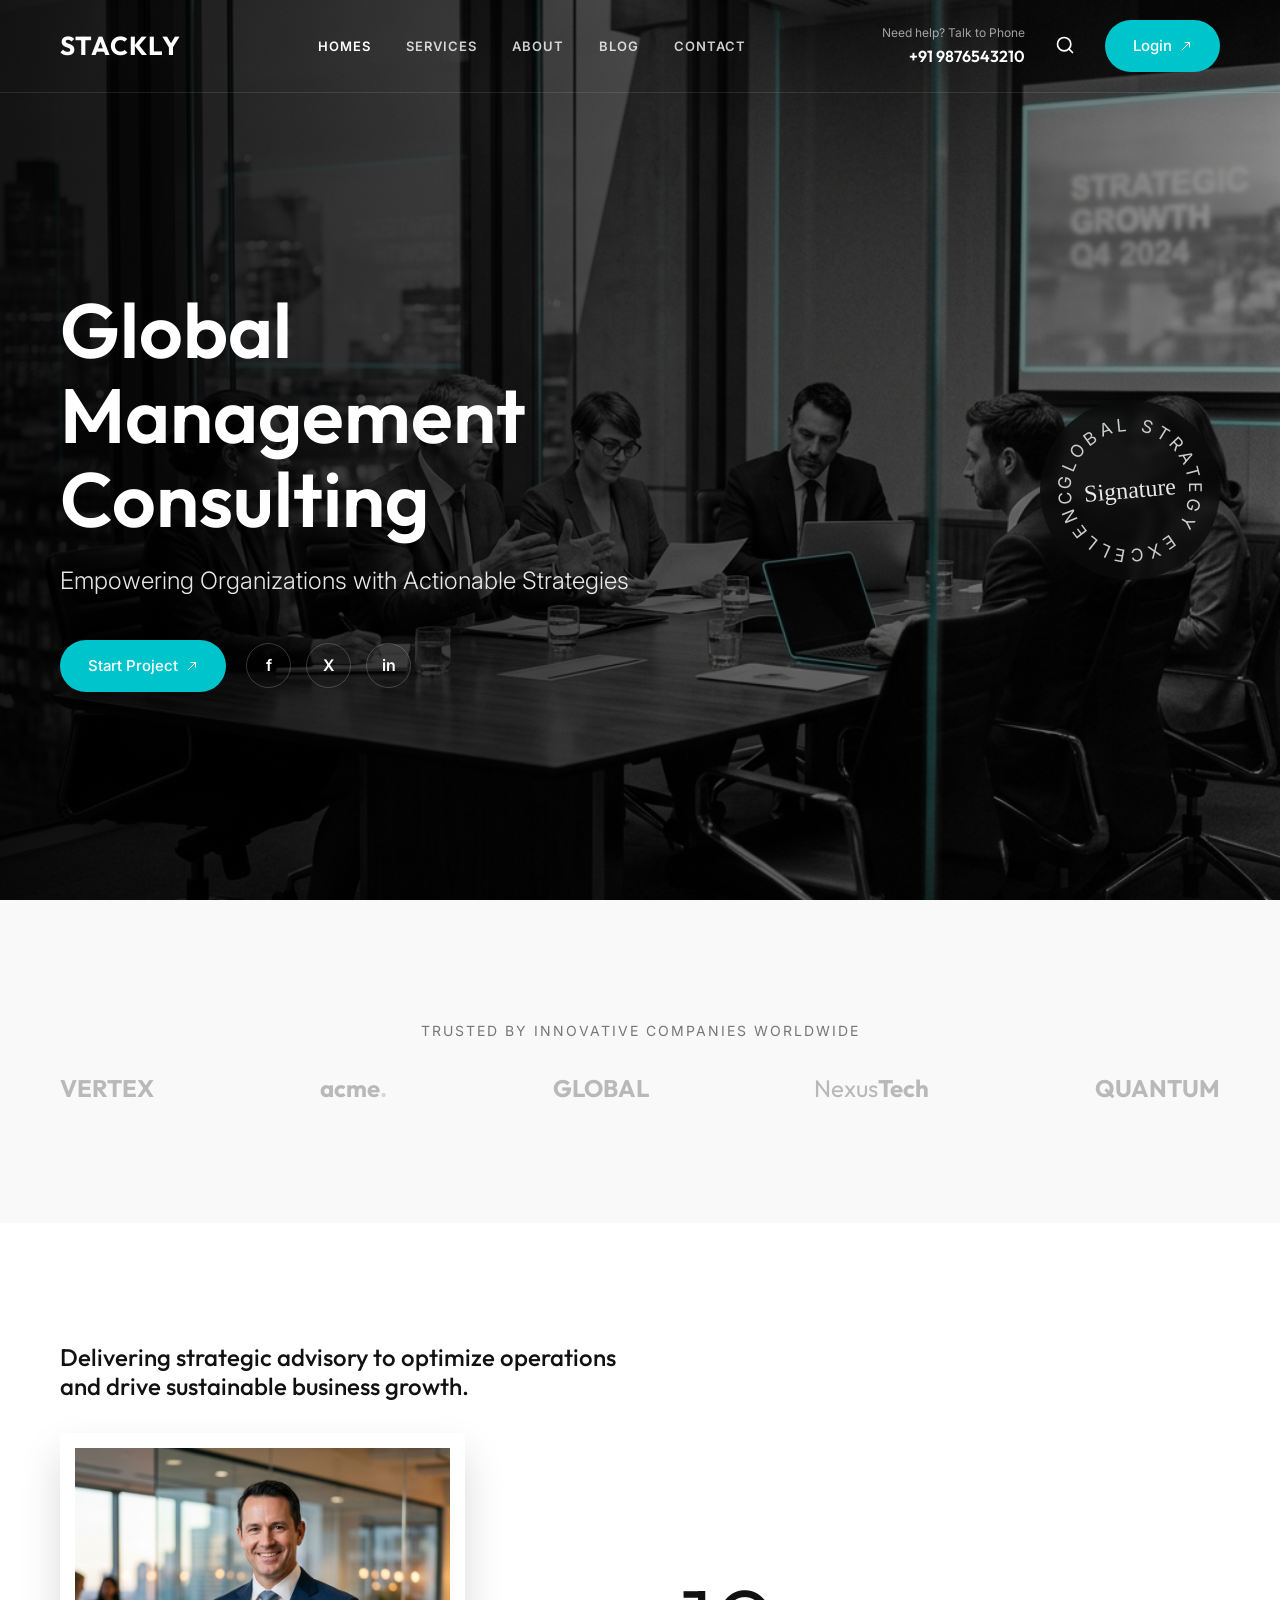
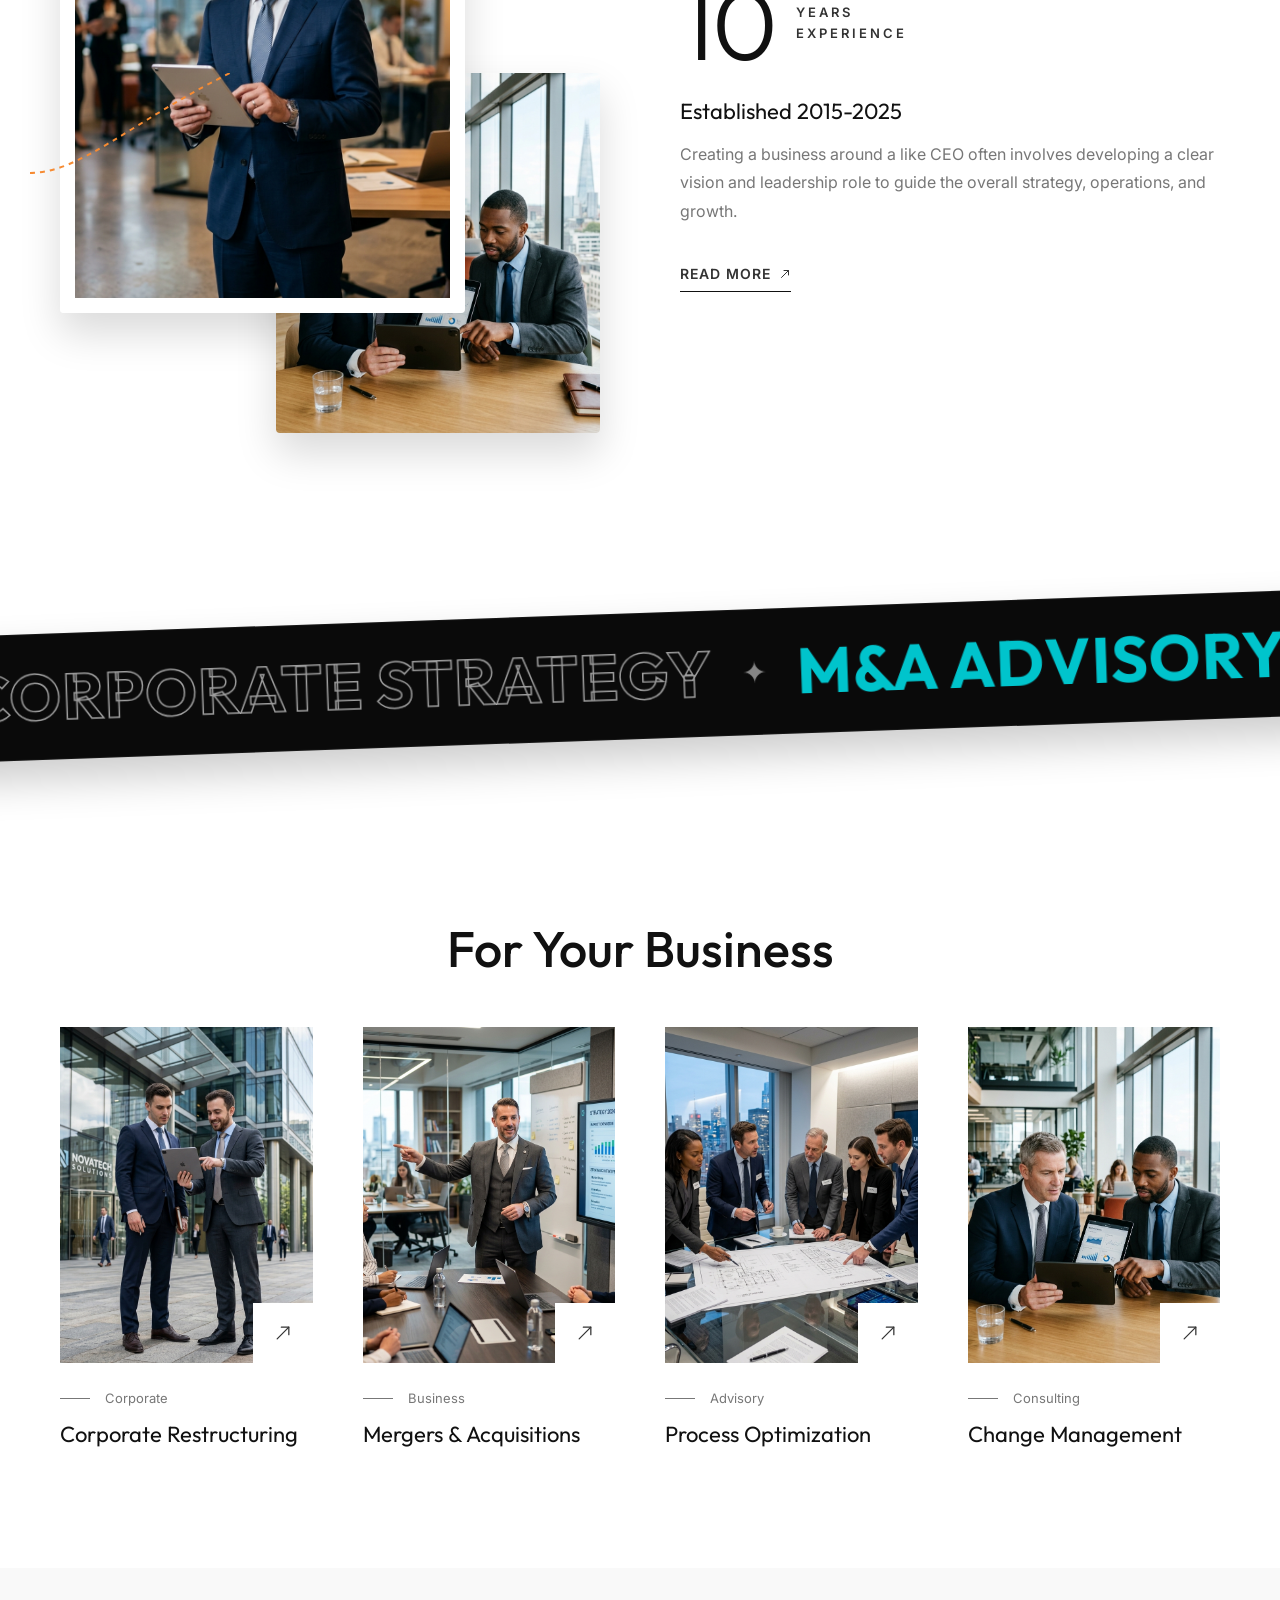
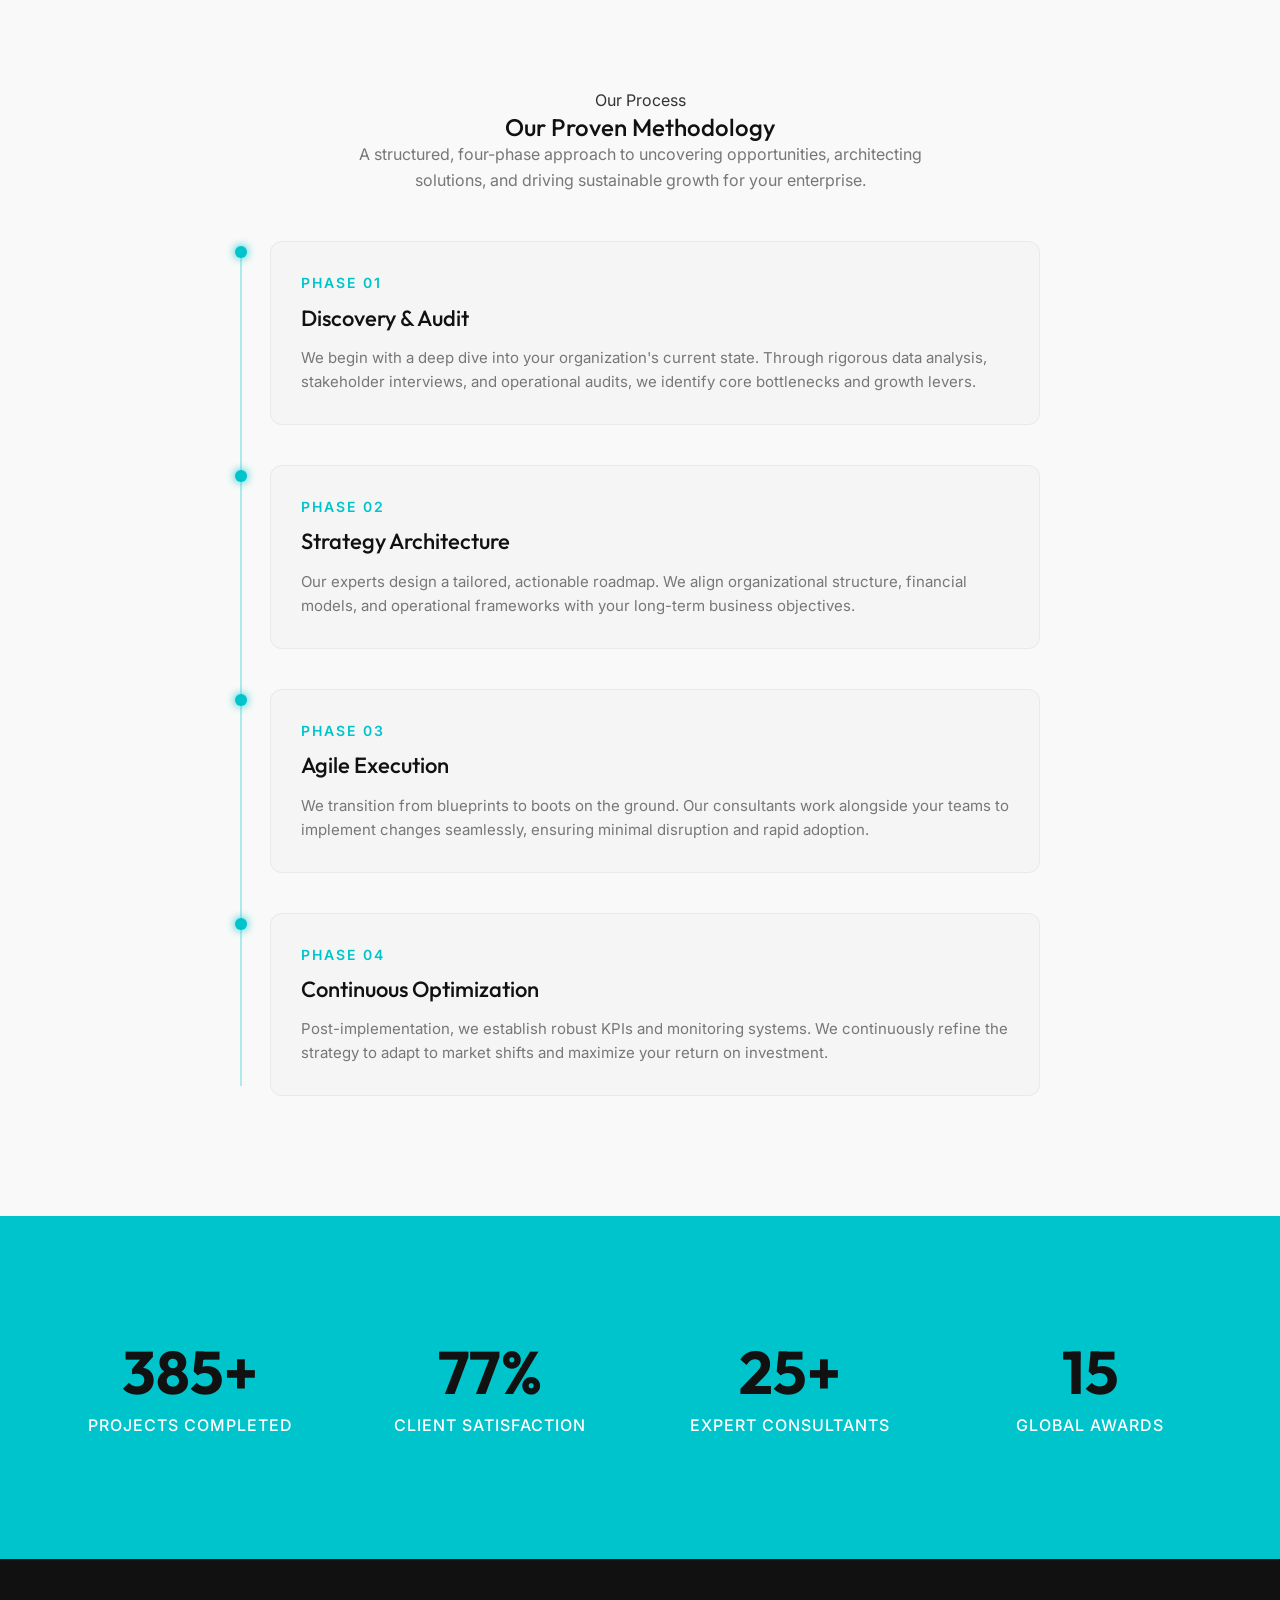
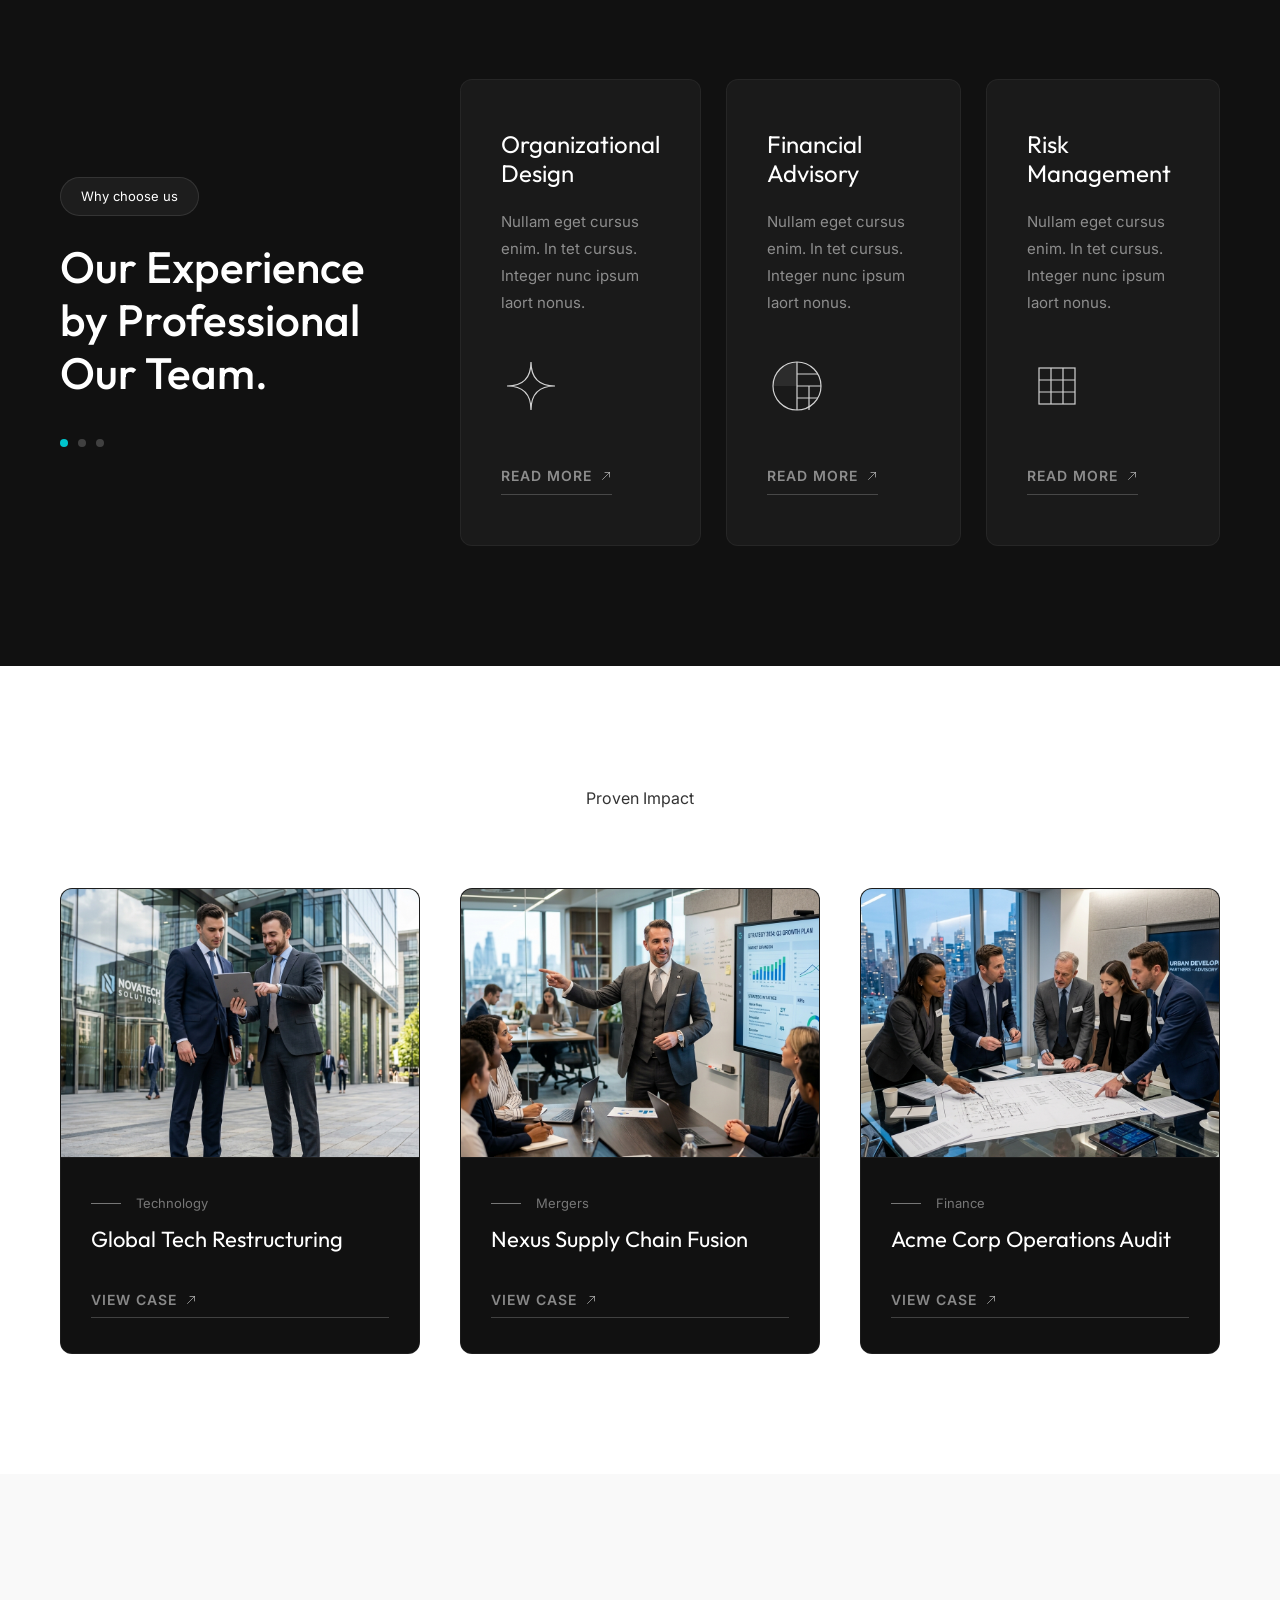
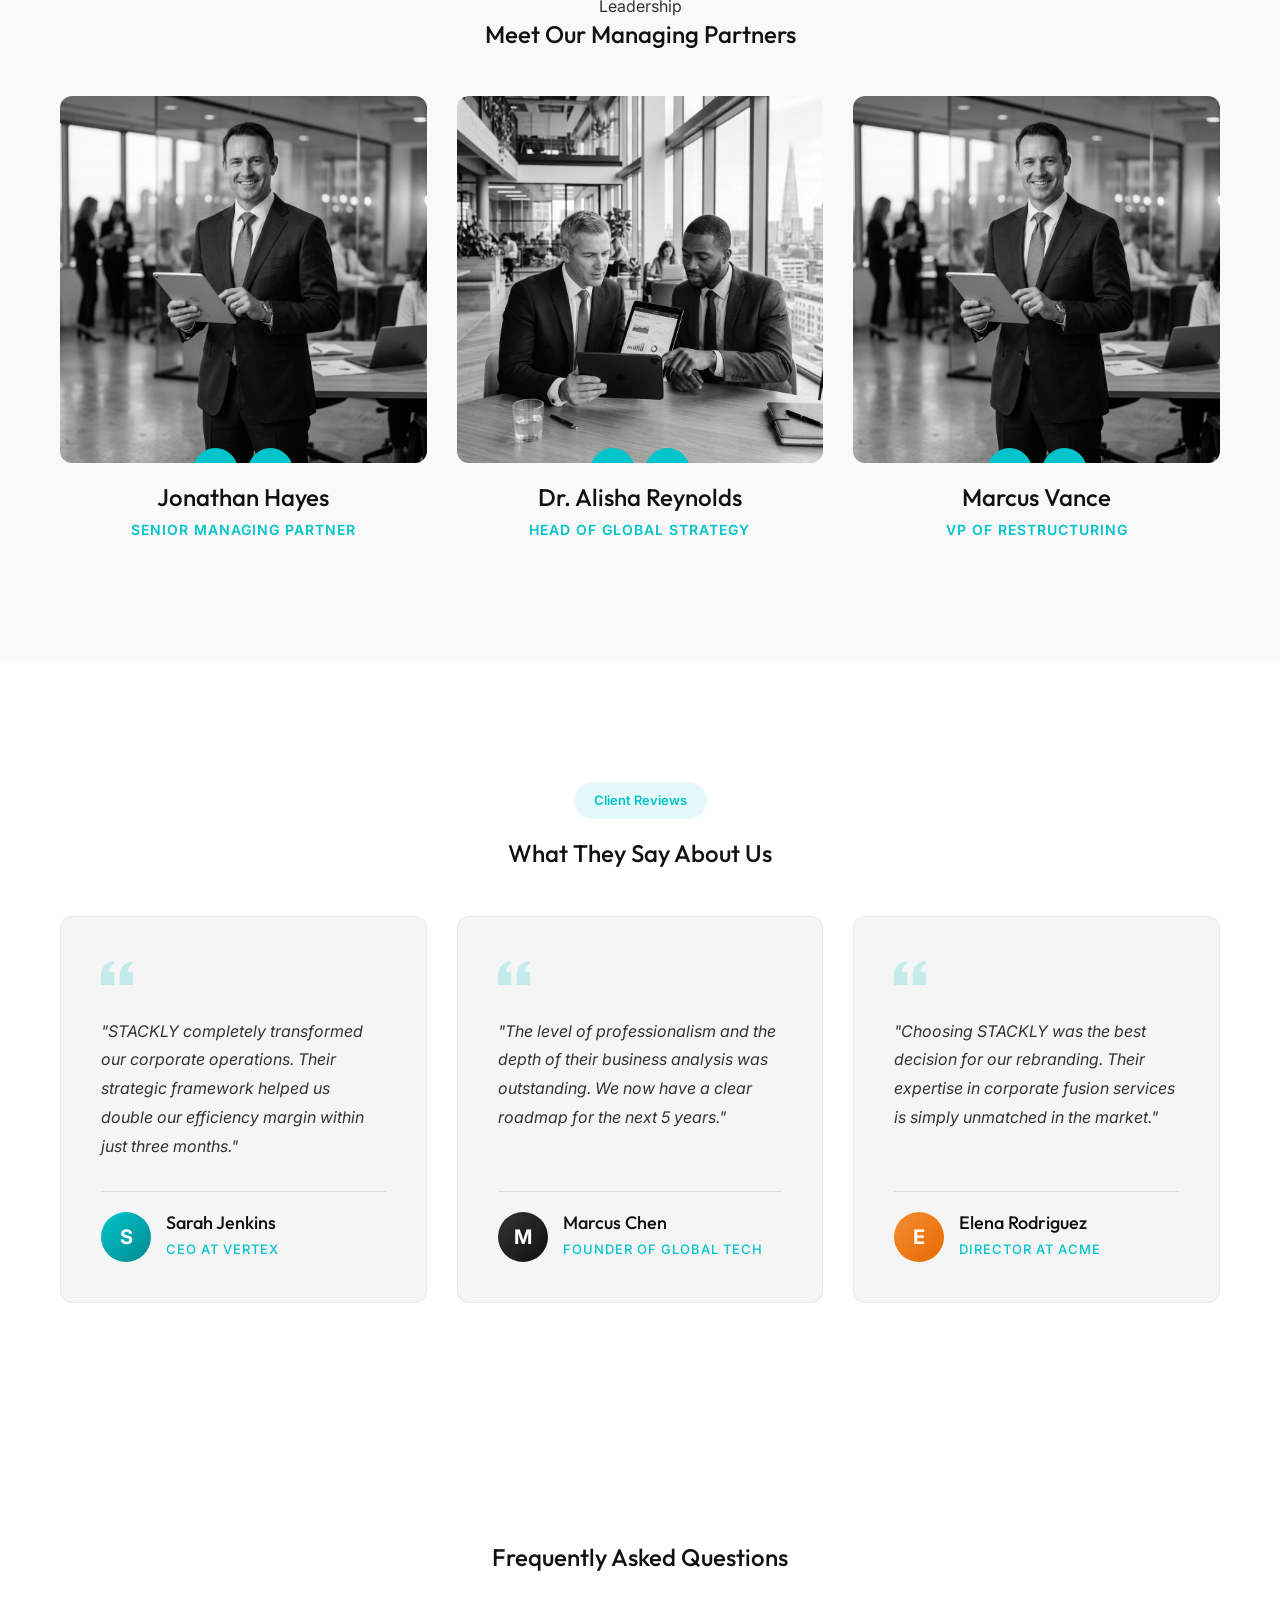
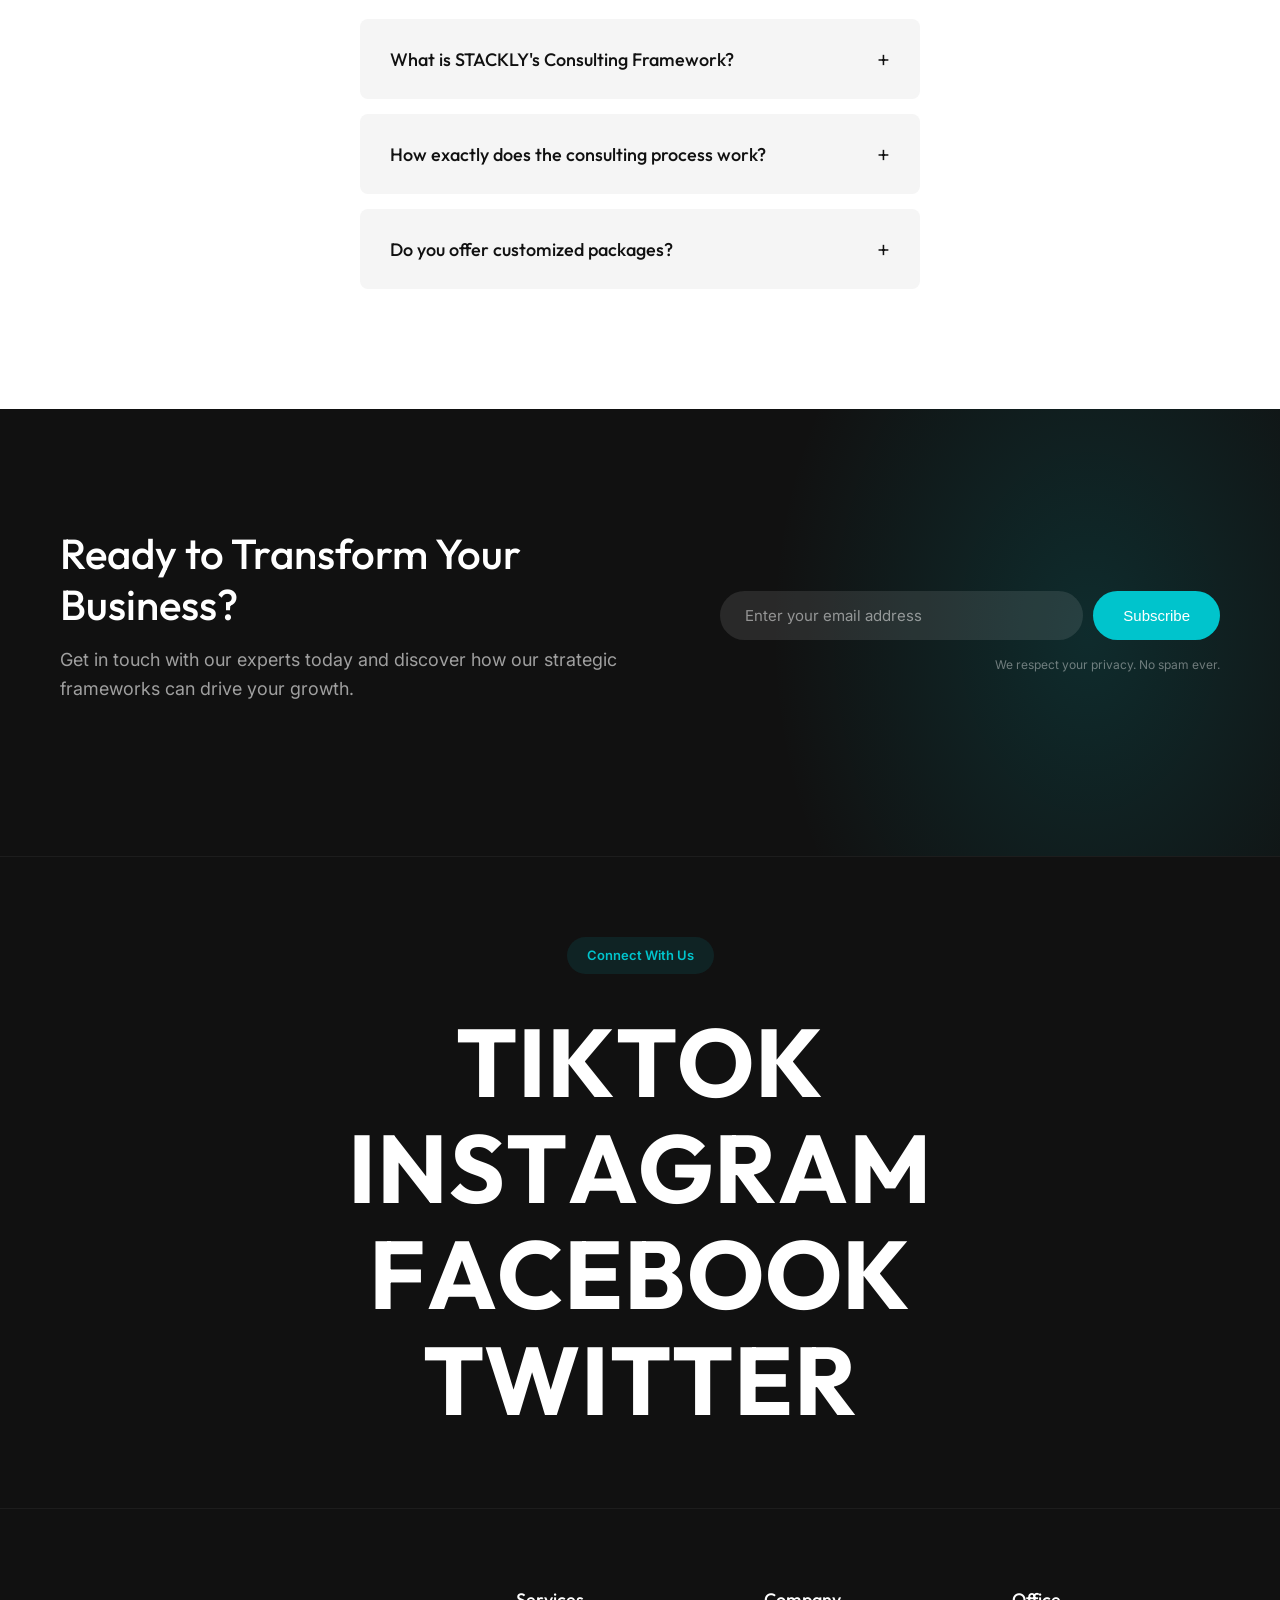
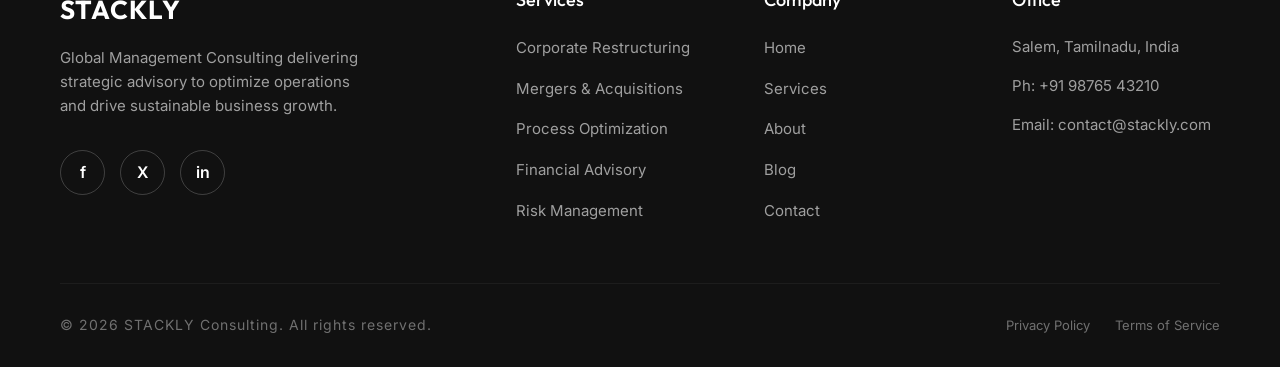
==== index.html @ 07891553 "Add files via upload" ====
<!DOCTYPE html>
<html lang="en">
<head>
    <meta charset="UTF-8">
    <meta name="viewport" content="width=device-width, initial-scale=1.0">
    <title>STACKLY - Global Management Consulting</title>
    <meta name="description" content="STACKLY Consulting - Delivering strategic advisory to optimize operations and drive sustainable business growth.">
    <link rel="preconnect" href="https://fonts.googleapis.com">
    <link rel="preconnect" href="https://fonts.gstatic.com" crossorigin>
    <link href="https://fonts.googleapis.com/css2?family=Inter:wght@300;400;500;600;700&family=Outfit:wght@300;400;500;600;700&display=swap" rel="stylesheet">
    <link rel="stylesheet" href="assets/css/style.css">
    <link href="https://unpkg.com/aos@2.3.1/dist/aos.css" rel="stylesheet">
</head>
<body>
    <!-- Cinematic Premium Preloader -->
    <div id="preloader" class="preloader">
        <div class="preloader-panel panel-top"></div>
        <div class="preloader-panel panel-bottom"></div>
        <div class="preloader-content">
            <div class="loader-text-reveal">
                <span style="--index: 0">S</span>
                <span style="--index: 1">T</span>
                <span style="--index: 2">A</span>
                <span style="--index: 3">C</span>
                <span style="--index: 4">K</span>
                <span style="--index: 5">L</span>
                <span style="--index: 6">Y</span>
            </div>
            <div class="loader-line"></div>
        </div>
    </div>
    <div class="cursor"></div>

    <header class="header">
        <div class="container header-container">
            <div class="logo">STACKLY</div>
            <nav class="nav">
                <ul>
                    <li><a href="index.html" class="active">HOMES </a></li>
                    <li><a href="services.html">Services</a></li>
                    <li><a href="about.html">About</a></li>
                    <li><a href="blog.html">Blog</a></li>
                    <li><a href="contact.html">Contact</a></li>
                </ul>
            </nav>
            <div class="header-right">
                <div class="contact-info desktop-only">
                    <span class="label">Need help? Talk to Phone</span>
                    <a href="tel:9876543210" class="phone">+91 9876543210</a>
                </div>
                <button class="icon-btn" aria-label="Search">
                    <svg viewBox="0 0 24 24" width="20" height="20" stroke="currentColor" stroke-width="2" fill="none" stroke-linecap="round" stroke-linejoin="round"><circle cx="11" cy="11" r="8"></circle><line x1="21" y1="21" x2="16.65" y2="16.65"></line></svg>
                </button>
                <a href="login.html" class="btn btn-primary btn-icon desktop-only">Login<svg width="12" height="12" viewBox="0 0 24 24" fill="none" stroke="currentColor" stroke-width="2" stroke-linecap="round" stroke-linejoin="round"><line x1="5" y1="19" x2="19" y2="5"></line><polyline points="10 5 19 5 19 14"></polyline></svg></a>
                <button class="menu-toggle mobile-only" aria-label="Menu">
                    <svg viewBox="0 0 24 24" width="24" height="24" stroke="currentColor" stroke-width="2" stroke-linecap="round"><line x1="3" y1="12" x2="21" y2="12"></line><line x1="3" y1="6" x2="21" y2="6"></line><line x1="3" y1="18" x2="21" y2="18"></line></svg>
                </button>
            </div>
            
        </div>
        <!-- Mobile Nav Menu -->
        <div class="mobile-nav">
            <ul>
                <li><a href="index.html" class="active">HOMES </a></li>
                <li><a href="services.html">Services</a></li>
                <li><a href="about.html">About</a></li>
                <li><a href="blog.html">Blog</a></li>
                <li><a href="contact.html">Contact</a></li>
                <li><a href="login.html">Login</a></li>
            </ul>
            <div class="mobile-contact mt-8">
                <p class="text-white mb-2">Need help? Talk to Phone</p>
                <a href="tel:9876543210" class="phone text-cyan" style="color: #00c4cc">+91 9876543210</a>
            </div>
        </div>
    </header>

    <main>
        <!-- Home Section -->
        <section class="hero">
            <div class="hero-bg" style="background-image: url('assets/images/hero_bg.png')"></div>
            <div class="hero-overlay"></div>
            <div class="container hero-container">
                <div class="hero-content">
                    <h1 class="hero-title" data-aos="fade-up">Global<br>Management<br>Consulting</h1>
                    <p class="hero-subtitle" data-aos="fade-up" data-aos-delay="100">Empowering Organizations with Actionable Strategies</p>
                    <div class="hero-actions" data-aos="fade-up" data-aos-delay="200">
                        <a href="404.html" class="btn btn-primary btn-icon">Start Project <svg width="12" height="12" viewBox="0 0 24 24" fill="none" stroke="currentColor" stroke-width="2" stroke-linecap="round" stroke-linejoin="round"><line x1="5" y1="19" x2="19" y2="5"></line><polyline points="10 5 19 5 19 14"></polyline></svg></a>
                        <div class="social-links">
                            <a href="404.html" class="social-icon">f</a>
                            <a href="404.html" class="social-icon">X</a>
                            <a href="404.html" class="social-icon">in</a>
                        </div>
                    </div>
                </div>
                <div class="hero-badge" data-aos="fade-left" data-aos-delay="400">
                    <div class="badge-circle">
                       <svg viewBox="0 0 100 100" width="160" height="160" class="rotating-text">
                           <path id="circlePath" d="M 50, 50 m -37, 0 a 37,37 0 1,1 74,0 a 37,37 0 1,1 -74,0" fill="none" />
                           <text><textPath href="#circlePath" startOffset="0%">GLOBAL STRATEGY EXCELLENCE • OPERATIONS INSIGHT • </textPath></text>
                       </svg>
                       <div class="signature">Signature</div>
                    </div>
                </div>
            </div>
        </section>

        <!-- Trusted By Section -->
        <section class="trusted-by section-padding bg-light">
            <div class="container text-center">
                <p class="mb-8 font-heading" style="color:var(--text-muted); font-size: 14px; letter-spacing: 2px; text-transform: uppercase;">Trusted by innovative companies worldwide</p>
                <div class="logo-carousel">
                    <div class="brand-logo"><h4 style="font-size:24px; font-weight: 700; color:#444;">VERTEX</h4></div>
                    <div class="brand-logo"><h4 style="font-size:24px; font-weight: 700; color:#444;">acme<span class="text-cyan">.</span></h4></div>
                    <div class="brand-logo"><h4 style="font-size:24px; font-weight: 700; color:#444;">GLOBAL</h4></div>
                    <div class="brand-logo"><h4 style="font-size:24px; font-weight: 400; color:#444;">Nexus<span style="font-weight:700;">Tech</span></h4></div>
                    <div class="brand-logo"><h4 style="font-size:24px; font-weight: 700; color:#444;">QUANTUM</h4></div>
                </div>
            </div>
        </section>

        <!-- About Section -->
        <section class="about section-padding" style="position: relative; z-index: 5;">
            <div class="container">
                <h2 class="section-title text-left mb-8 max-w-lg" data-aos="fade-up">Delivering strategic advisory to optimize operations and drive sustainable business growth.</h2>
                <div class="about-grid">
                    <div class="about-images">
                        <img src="assets/images/about_man.png" alt="Marketing Expert" class="img-1" data-aos="fade-right">
                        <img src="assets/images/about_team.png" alt="Business Growth" class="img-2" data-aos="fade-up" data-aos-delay="200">
                        <div class="abstract-line">
                            <svg width="200" height="150" viewBox="0 0 200 150" fill="none" class="animated-path">
                               <path d="M0 100 C 50 100, 100 50, 200 0" stroke="#f68b33" stroke-width="2" stroke-dasharray="5 5"></path>
                            </svg>
                        </div>
                    </div>
                    <div class="about-content" data-aos="fade-left">
                        <div class="experience-block">
                            <span class="exp-number">10</span>
                            <span class="exp-text">YEARS<br>EXPERIENCE</span>
                        </div>
                        <h3 class="about-subtitle">Established 2015-2025</h3>
                        <p class="about-desc">Creating a business around a like CEO often involves developing a clear vision and leadership role to guide the overall strategy, operations, and growth.</p>
                        <a href="404.html" class="read-more">Read More <svg width="12" height="12" viewBox="0 0 24 24" fill="none" stroke="currentColor" stroke-width="2" stroke-linecap="round" stroke-linejoin="round"><line x1="5" y1="19" x2="19" y2="5"></line><polyline points="10 5 19 5 19 14"></polyline></svg></a>
                    </div>
                </div>
            </div>
        </section>

        <!-- Marquee Section -->
        <section class="marquee-section">
            <div class="marquee-container">
                <div class="marquee-content">
                    <span class="marquee-text outline">CORPORATE STRATEGY</span>
                    <span class="marquee-star">✦</span>
                    <span class="marquee-text">M&A ADVISORY</span>
                    <span class="marquee-star">✦</span>
                    <span class="marquee-text outline">OPERATIONS ENHANCEMENT</span>
                    <span class="marquee-star">✦</span>
                    <span class="marquee-text">DIGITAL TRANSFORMATION</span>
                    <span class="marquee-star">✦</span>
                    <!-- Duplicate for infinite scroll loop -->
                    <span class="marquee-text outline" aria-hidden="true">CORPORATE STRATEGY</span>
                    <span class="marquee-star" aria-hidden="true">✦</span>
                    <span class="marquee-text" aria-hidden="true">M&A ADVISORY</span>
                    <span class="marquee-star" aria-hidden="true">✦</span>
                    <span class="marquee-text outline" aria-hidden="true">OPERATIONS ENHANCEMENT</span>
                    <span class="marquee-star" aria-hidden="true">✦</span>
                    <span class="marquee-text" aria-hidden="true">DIGITAL TRANSFORMATION</span>
                    <span class="marquee-star" aria-hidden="true">✦</span>
                </div>
            </div>
        </section>

        <!-- Services Section -->
        <section class="services section-padding">
            <div class="container">
                <h2 class="section-title text-center mb-12" data-aos="fade-up">For Your Business</h2>
                <div class="services-grid">
                    <div class="service-card" data-aos="fade-up" data-aos-delay="100">
                        <div class="img-wrapper">
                            <img src="assets/images/service_1.png" alt="Fusion Corporate Services">
                            <div class="arrow-icon"><svg width="20" height="20" viewBox="0 0 24 24" fill="none" stroke="currentColor" stroke-width="1.5" stroke-linecap="round" stroke-linejoin="round"><line x1="5" y1="19" x2="19" y2="5"></line><polyline points="10 5 19 5 19 14"></polyline></svg></div>
                        </div>
                        <div class="service-info">
                            <span class="category"><span class="line"></span> Corporate</span>
                            <h3 class="card-title">Corporate Restructuring</h3>
                        </div>
                    </div>
                    <div class="service-card" data-aos="fade-up" data-aos-delay="200">
                        <div class="img-wrapper">
                            <img src="assets/images/service_2.png" alt="Pinnacle Edge Consulting">
                            <div class="arrow-icon"><svg width="20" height="20" viewBox="0 0 24 24" fill="none" stroke="currentColor" stroke-width="1.5" stroke-linecap="round" stroke-linejoin="round"><line x1="5" y1="19" x2="19" y2="5"></line><polyline points="10 5 19 5 19 14"></polyline></svg></div>
                        </div>
                        <div class="service-info">
                            <span class="category"><span class="line"></span> Business</span>
                            <h3 class="card-title">Mergers & Acquisitions</h3>
                        </div>
                    </div>
                    <div class="service-card" data-aos="fade-up" data-aos-delay="300">
                        <div class="img-wrapper">
                            <img src="assets/images/service_3.png" alt="Nexus Advisory Group">
                            <div class="arrow-icon"><svg width="20" height="20" viewBox="0 0 24 24" fill="none" stroke="currentColor" stroke-width="1.5" stroke-linecap="round" stroke-linejoin="round"><line x1="5" y1="19" x2="19" y2="5"></line><polyline points="10 5 19 5 19 14"></polyline></svg></div>
                        </div>
                        <div class="service-info">
                            <span class="category"><span class="line"></span> Advisory</span>
                            <h3 class="card-title">Process Optimization</h3>
                        </div>
                    </div>
                    <div class="service-card" data-aos="fade-up" data-aos-delay="400">
                        <div class="img-wrapper">
                            <img src="assets/images/about_team.png" alt="Infinity Strategies">
                            <!-- Note: reusing about_team image for 4th block -->
                            <div class="arrow-icon"><svg width="20" height="20" viewBox="0 0 24 24" fill="none" stroke="currentColor" stroke-width="1.5" stroke-linecap="round" stroke-linejoin="round"><line x1="5" y1="19" x2="19" y2="5"></line><polyline points="10 5 19 5 19 14"></polyline></svg></div>
                        </div>
                        <div class="service-info">
                            <span class="category"><span class="line"></span> Consulting</span>
                            <h3 class="card-title">Change Management</h3>
                        </div>
                    </div>
                </div>
            </div>
        </section>

        <!-- Methodology Section -->
        <section class="methodology section-padding bg-light" id="process">
            <div class="container">
                <div class="section-top text-center mb-12">
                    <span class="tag" data-aos="fade-up">Our Process</span>
                    <h2 class="section-title" data-aos="fade-up" data-aos-delay="100">Our Proven Methodology</h2>
                    <p class="section-desc mx-auto max-w-lg" data-aos="fade-up" data-aos-delay="200" style="margin: 0 auto; color: var(--text-muted);">A structured, four-phase approach to uncovering opportunities, architecting solutions, and driving sustainable growth for your enterprise.</p>
                </div>
                
                <div class="timeline">
                    <div class="timeline-item" data-aos="fade-up" data-aos-delay="0">
                        <div class="timeline-dot"></div>
                        <div class="timeline-content">
                            <span class="step-num">Phase 01</span>
                            <h3 class="timeline-title">Discovery & Audit</h3>
                            <p class="timeline-desc">We begin with a deep dive into your organization's current state. Through rigorous data analysis, stakeholder interviews, and operational audits, we identify core bottlenecks and growth levers.</p>
                        </div>
                    </div>
                    <div class="timeline-item" data-aos="fade-up" data-aos-delay="100">
                        <div class="timeline-dot"></div>
                        <div class="timeline-content">
                            <span class="step-num">Phase 02</span>
                            <h3 class="timeline-title">Strategy Architecture</h3>
                            <p class="timeline-desc">Our experts design a tailored, actionable roadmap. We align organizational structure, financial models, and operational frameworks with your long-term business objectives.</p>
                        </div>
                    </div>
                    <div class="timeline-item" data-aos="fade-up" data-aos-delay="200">
                        <div class="timeline-dot"></div>
                        <div class="timeline-content">
                            <span class="step-num">Phase 03</span>
                            <h3 class="timeline-title">Agile Execution</h3>
                            <p class="timeline-desc">We transition from blueprints to boots on the ground. Our consultants work alongside your teams to implement changes seamlessly, ensuring minimal disruption and rapid adoption.</p>
                        </div>
                    </div>
                    <div class="timeline-item" data-aos="fade-up" data-aos-delay="300">
                        <div class="timeline-dot"></div>
                        <div class="timeline-content">
                            <span class="step-num">Phase 04</span>
                            <h3 class="timeline-title">Continuous Optimization</h3>
                            <p class="timeline-desc">Post-implementation, we establish robust KPIs and monitoring systems. We continuously refine the strategy to adapt to market shifts and maximize your return on investment.</p>
                        </div>
                    </div>
                </div>
            </div>
        </section>

        <!-- Stats Section -->
        <section class="stats section-padding bg-primary" style="background-color: var(--primary); color: white;">
            <div class="container">
                <div class="stats-grid" style="display: grid; grid-template-columns: repeat(auto-fit, minmax(200px, 1fr)); gap: 40px; text-align: center;">
                    <div class="stat-item" data-aos="fade-up" data-aos-delay="0">
                        <h3 style="font-size: 60px; font-weight: 700; margin-bottom: 5px; font-family: var(--font-heading);"><span class="counter" data-target="500">0</span>+</h3>
                        <p style="font-size: 16px; font-weight: 500; text-transform: uppercase; letter-spacing: 1px;">Projects Completed</p>
                    </div>
                    <div class="stat-item" data-aos="fade-up" data-aos-delay="100">
                        <h3 style="font-size: 60px; font-weight: 700; margin-bottom: 5px; font-family: var(--font-heading);"><span class="counter" data-target="98">0</span>%</h3>
                        <p style="font-size: 16px; font-weight: 500; text-transform: uppercase; letter-spacing: 1px;">Client Satisfaction</p>
                    </div>
                    <div class="stat-item" data-aos="fade-up" data-aos-delay="200">
                        <h3 style="font-size: 60px; font-weight: 700; margin-bottom: 5px; font-family: var(--font-heading);"><span class="counter" data-target="25">0</span>+</h3>
                        <p style="font-size: 16px; font-weight: 500; text-transform: uppercase; letter-spacing: 1px;">Expert Consultants</p>
                    </div>
                    <div class="stat-item" data-aos="fade-up" data-aos-delay="300">
                        <h3 style="font-size: 60px; font-weight: 700; margin-bottom: 5px; font-family: var(--font-heading);"><span class="counter" data-target="15">0</span></h3>
                        <p style="font-size: 16px; font-weight: 500; text-transform: uppercase; letter-spacing: 1px;">Global Awards</p>
                    </div>
                </div>
            </div>
        </section>

        <!-- Features Section -->
        <section class="features section-padding bg-dark">
            <div class="container">
                <div class="features-wrapper">
                    <div class="features-header">
                        <span class="tag">Why choose us</span>
                        <h2 class="section-title text-white">Our Experience<br>by Professional<br>Our Team.</h2>
                        <div class="dots-nav">
                            <span class="dot active"></span><span class="dot"></span><span class="dot"></span>
                        </div>
                    </div>
                    <div class="features-grid">
                        <div class="feature-card" data-aos="fade-left">
                            <h3 class="feature-title text-white">Organizational<br>Design</h3>
                            <p class="feature-desc">Nullam eget cursus enim. In tet cursus. Integer nunc ipsum laort nonus.</p>
                            <div class="feature-icon box-1">
                                <svg viewBox="0 0 100 100" width="60" height="60" fill="none" stroke="currentColor" stroke-width="2">
                                    <path d="M50 10 Q50 50 10 50 Q50 50 50 90 Q50 50 90 50 Q50 50 50 10 Z"/>
                                </svg>
                            </div>
                            <a href="#" class="read-more dark-mode">Read More <svg width="12" height="12" viewBox="0 0 24 24" fill="none" stroke="currentColor" stroke-width="2" stroke-linecap="round" stroke-linejoin="round"><line x1="5" y1="19" x2="19" y2="5"></line><polyline points="10 5 19 5 19 14"></polyline></svg></a>
                        </div>
                        <div class="feature-card" data-aos="fade-left" data-aos-delay="100">
                            <h3 class="feature-title text-white">Financial<br>Advisory</h3>
                            <p class="feature-desc">Nullam eget cursus enim. In tet cursus. Integer nunc ipsum laort nonus.</p>
                            <div class="feature-icon box-2">
                                <svg viewBox="0 0 100 100" width="60" height="60" fill="none" class="circle-chart">
                                    <circle cx="50" cy="50" r="40" stroke="currentColor" stroke-width="2"/>
                                    <path d="M50 10 L50 90 M50 50 L90 50 M50 30 L85 30 M50 70 L85 70 M70 50 L70 90" stroke="currentColor" stroke-width="2"/>
                                    <path d="M10 50 L50 50 L50 10 A40 40 0 0 0 10 50" fill="rgba(255,255,255,0.1)"/>
                                </svg>
                            </div>
                            <a href="#" class="read-more dark-mode">Read More <svg width="12" height="12" viewBox="0 0 24 24" fill="none" stroke="currentColor" stroke-width="2" stroke-linecap="round" stroke-linejoin="round"><line x1="5" y1="19" x2="19" y2="5"></line><polyline points="10 5 19 5 19 14"></polyline></svg></a>
                        </div>
                        <div class="feature-card" data-aos="fade-left" data-aos-delay="200">
                            <h3 class="feature-title text-white">Risk<br>Management</h3>
                            <p class="feature-desc">Nullam eget cursus enim. In tet cursus. Integer nunc ipsum laort nonus.</p>
                            <div class="feature-icon box-3">
                                <svg viewBox="0 0 100 100" width="60" height="60" fill="none" stroke="currentColor" stroke-width="2">
                                    <rect x="20" y="20" width="60" height="60" stroke="currentColor"/>
                                    <path d="M40 20 L40 80 M60 20 L60 80 M20 40 L80 40 M20 60 L80 60"/>
                                </svg>
                            </div>
                            <a href="404.html" class="read-more dark-mode">Read More <svg width="12" height="12" viewBox="0 0 24 24" fill="none" stroke="currentColor" stroke-width="2" stroke-linecap="round" stroke-linejoin="round"><line x1="5" y1="19" x2="19" y2="5"></line><polyline points="10 5 19 5 19 14"></polyline></svg></a>
                        </div>
                    </div>
                </div>
            </div>
        </section>

        <!-- Case Studies Section -->
        <section class="case-studies section-padding bg-darker">
            <div class="container">
                <div class="section-top text-center mb-12">
                    <span class="tag" data-aos="fade-up">Proven Impact</span>
                    <h2 class="section-title text-white" data-aos="fade-up" data-aos-delay="100">Featured Case Studies</h2>
                </div>
                <div class="case-grid">
                    <div class="case-card" data-aos="fade-up" data-aos-delay="0">
                        <div class="case-img">
                            <img src="assets/images/service_1.png" alt="Tech Restructuring">
                            <div class="case-overlay">
                                <span class="case-stat">+35%</span>
                                <span class="case-stat-label">Operational Efficiency</span>
                            </div>
                        </div>
                        <div class="case-content">
                            <span class="category"><span class="line"></span> Technology</span>
                            <h3 class="case-title">Global Tech Restructuring</h3>
                            <a href="#" class="read-more dark-mode mt-4">View Case <svg width="12" height="12" viewBox="0 0 24 24" fill="none" stroke="currentColor" stroke-width="2" stroke-linecap="round" stroke-linejoin="round"><line x1="5" y1="19" x2="19" y2="5"></line><polyline points="10 5 19 5 19 14"></polyline></svg></a>
                        </div>
                    </div>
                    <div class="case-card" data-aos="fade-up" data-aos-delay="100">
                        <div class="case-img">
                            <img src="assets/images/service_2.png" alt="Mergers">
                            <div class="case-overlay">
                                <span class="case-stat">$40M</span>
                                <span class="case-stat-label">Acquisition Value</span>
                            </div>
                        </div>
                        <div class="case-content">
                            <span class="category"><span class="line"></span> Mergers</span>
                            <h3 class="case-title">Nexus Supply Chain Fusion</h3>
                            <a href="#" class="read-more dark-mode mt-4">View Case <svg width="12" height="12" viewBox="0 0 24 24" fill="none" stroke="currentColor" stroke-width="2" stroke-linecap="round" stroke-linejoin="round"><line x1="5" y1="19" x2="19" y2="5"></line><polyline points="10 5 19 5 19 14"></polyline></svg></a>
                        </div>
                    </div>
                    <div class="case-card" data-aos="fade-up" data-aos-delay="200">
                        <div class="case-img">
                            <img src="assets/images/service_3.png" alt="Optimization">
                            <div class="case-overlay">
                                <span class="case-stat">50%</span>
                                <span class="case-stat-label">Burn Rate Reduction</span>
                            </div>
                        </div>
                        <div class="case-content">
                            <span class="category"><span class="line"></span> Finance</span>
                            <h3 class="case-title">Acme Corp Operations Audit</h3>
                            <a href="#" class="read-more dark-mode mt-4">View Case <svg width="12" height="12" viewBox="0 0 24 24" fill="none" stroke="currentColor" stroke-width="2" stroke-linecap="round" stroke-linejoin="round"><line x1="5" y1="19" x2="19" y2="5"></line><polyline points="10 5 19 5 19 14"></polyline></svg></a>
                        </div>
                    </div>
                </div>
            </div>
        </section>

        <!-- Leadership Team Section -->
        <section class="team section-padding bg-light">
            <div class="container">
                <div class="section-top text-center mb-12">
                    <span class="tag" data-aos="fade-up">Leadership</span>
                    <h2 class="section-title" data-aos="fade-up" data-aos-delay="100">Meet Our Managing Partners</h2>
                </div>
                <div class="team-grid">
                    <div class="team-card" data-aos="fade-up" data-aos-delay="0">
                        <div class="team-img">
                            <img src="assets/images/about_man.png" alt="Jonathan Hayes">
                            <div class="team-social">
                                <a href="404.html" class="social-icon">in</a>
                                <a href="404.html" class="social-icon">X</a>
                            </div>
                        </div>
                        <div class="team-info">
                            <h3 class="team-name">Jonathan Hayes</h3>
                            <span class="team-role">Senior Managing Partner</span>
                        </div>
                    </div>
                    <div class="team-card" data-aos="fade-up" data-aos-delay="100">
                        <div class="team-img">
                            <img src="assets/images/about_team.png" alt="Dr. Alisha Reynolds">
                            <div class="team-social">
                                <a href="404.html" class="social-icon">in</a>
                                <a href="404.html" class="social-icon">X</a>
                            </div>
                        </div>
                        <div class="team-info">
                            <h3 class="team-name">Dr. Alisha Reynolds</h3>
                            <span class="team-role">Head of Global Strategy</span>
                        </div>
                    </div>
                    <div class="team-card" data-aos="fade-up" data-aos-delay="200">
                        <div class="team-img">
                            <img src="assets/images/about_man.png" alt="Marcus Vance">
                            <!-- Reusing image due to quota constraint -->
                            <div class="team-social">
                                <a href="404.html" class="social-icon">in</a>
                                <a href="404.html" class="social-icon">X</a>
                            </div>
                        </div>
                        <div class="team-info">
                            <h3 class="team-name">Marcus Vance</h3>
                            <span class="team-role">VP of Restructuring</span>
                        </div>
                    </div>
                </div>
            </div>
        </section>

        <!-- Testimonials Section -->
        <section class="testimonials section-padding">
            <div class="container">
                <div class="text-center mb-12">
                    <span class="tag" style="display:inline-block; padding: 8px 20px; background: rgba(0, 196, 204, 0.1); border-radius: 30px; color: var(--primary); font-size: 13px; margin-bottom: 20px; font-weight: 600;">Client Reviews</span>
                    <h2 class="section-title" data-aos="fade-up">What They Say About Us</h2>
                </div>
                <div class="testimonials-grid">
                    <div class="testimonial-card" data-aos="fade-up" data-aos-delay="100">
                        <div class="quote-icon"><svg viewBox="0 0 24 24" width="32" height="32" fill="var(--primary)"><path d="M14.017 21v-7.391c0-5.704 3.731-9.57 8.983-10.609l.995 2.151c-2.432.917-3.995 3.638-3.995 5.849h4v10h-9.983zm-14.017 0v-7.391c0-5.704 3.748-9.57 9-10.609l.996 2.151c-2.433.917-3.996 3.638-3.996 5.849h3.983v10h-9.983z"/></svg></div>
                        <p class="testimonial-text">"STACKLY completely transformed our corporate operations. Their strategic framework helped us double our efficiency margin within just three months."</p>
                        <div class="client-info">
                            <div class="avatar" style="background: linear-gradient(135deg, #00c4cc, #008a90); display:flex; align-items:center; justify-content:center; color:#fff; font-weight:bold; border-radius:50%; width:50px; height:50px; font-size:20px;">S</div>
                            <div class="client-details">
                                <h4 class="client-name">Sarah Jenkins</h4>
                                <span class="client-role">CEO at Vertex</span>
                            </div>
                        </div>
                    </div>
                    <div class="testimonial-card" data-aos="fade-up" data-aos-delay="200">
                        <div class="quote-icon"><svg viewBox="0 0 24 24" width="32" height="32" fill="var(--primary)"><path d="M14.017 21v-7.391c0-5.704 3.731-9.57 8.983-10.609l.995 2.151c-2.432.917-3.995 3.638-3.995 5.849h4v10h-9.983zm-14.017 0v-7.391c0-5.704 3.748-9.57 9-10.609l.996 2.151c-2.433.917-3.996 3.638-3.996 5.849h3.983v10h-9.983z"/></svg></div>
                        <p class="testimonial-text">"The level of professionalism and the depth of their business analysis was outstanding. We now have a clear roadmap for the next 5 years."</p>
                        <div class="client-info">
                            <div class="avatar" style="background: linear-gradient(135deg, #333, #111); display:flex; align-items:center; justify-content:center; color:#fff; font-weight:bold; border-radius:50%; width:50px; height:50px; font-size:20px;">M</div>
                            <div class="client-details">
                                <h4 class="client-name">Marcus Chen</h4>
                                <span class="client-role">Founder of Global Tech</span>
                            </div>
                        </div>
                    </div>
                    <div class="testimonial-card" data-aos="fade-up" data-aos-delay="300">
                        <div class="quote-icon"><svg viewBox="0 0 24 24" width="32" height="32" fill="var(--primary)"><path d="M14.017 21v-7.391c0-5.704 3.731-9.57 8.983-10.609l.995 2.151c-2.432.917-3.995 3.638-3.995 5.849h4v10h-9.983zm-14.017 0v-7.391c0-5.704 3.748-9.57 9-10.609l.996 2.151c-2.433.917-3.996 3.638-3.996 5.849h3.983v10h-9.983z"/></svg></div>
                        <p class="testimonial-text">"Choosing STACKLY was the best decision for our rebranding. Their expertise in corporate fusion services is simply unmatched in the market."</p>
                        <div class="client-info">
                            <div class="avatar" style="background: linear-gradient(135deg, #f68b33, #e56b00); display:flex; align-items:center; justify-content:center; color:#fff; font-weight:bold; border-radius:50%; width:50px; height:50px; font-size:20px;">E</div>
                            <div class="client-details">
                                <h4 class="client-name">Elena Rodriguez</h4>
                                <span class="client-role">Director at Acme</span>
                            </div>
                        </div>
                    </div>
                </div>
            </div>
        </section>



        <!-- FAQ Section -->
        <section class="faq section-padding">
            <div class="container max-w-lg">
                <div class="text-center mb-12">
                    <h2 class="section-title" data-aos="fade-up">Frequently Asked Questions</h2>
                </div>
                <div class="faq-list">
                    <div class="faq-item" data-aos="fade-up" data-aos-delay="0">
                        <button class="faq-question">What is STACKLY's Consulting Framework? <span>+</span></button>
                        <div class="faq-answer"><p>It is a comprehensive blueprint designed to align your business goals with actionable operational tactics. We evaluate your current market positioning and chart out precise steps to scale.</p></div>
                    </div>
                    <div class="faq-item" data-aos="fade-up" data-aos-delay="100">
                        <button class="faq-question">How exactly does the consulting process work? <span>+</span></button>
                        <div class="faq-answer"><p>We begin with a deep-dive audit of your processes, followed by market research. We then present a highly specialized roadmap, which our team helps you implement step-by-step.</p></div>
                    </div>
                    <div class="faq-item" data-aos="fade-up" data-aos-delay="200">
                        <button class="faq-question">Do you offer customized packages? <span>+</span></button>
                        <div class="faq-answer"><p>Absolutely. While our standard tiers cover most use-cases, we can architect completely custom consulting agreements depending on project scope.</p></div>
                    </div>
                </div>
            </div>
        </section>

        <!-- CTA Section -->
        <section class="cta-section section-padding bg-dark" style="position: relative; overflow:hidden;">
            <div class="cta-bg-shape" style="position:absolute; top:-50%; right:-10%; width:50%; height:200%; background:radial-gradient(ellipse at center, rgba(0,196,204,0.15) 0%, transparent 70%); z-index:0;"></div>
            <div class="container" style="position:relative; z-index:1;">
                <div class="cta-wrapper" data-aos="zoom-in">
                    <div class="row" style="display:flex; flex-wrap:wrap; align-items:center; justify-content:space-between; gap:40px;">
                        <div class="cta-content max-w-lg">
                            <h2 class="text-white mb-4" style="font-size: clamp(32px, 4vw, 42px);">Ready to Transform Your Business?</h2>
                            <p class="text-white-50 mb-8" style="font-size:18px;">Get in touch with our experts today and discover how our strategic frameworks can drive your growth.</p>
                        </div>
                        <div class="cta-form" style="flex:1; min-width:300px;">
                            <form style="display:flex; gap:10px; width:100%; max-width:500px; margin-left:auto; flex-wrap:wrap;">
                                <input type="email" placeholder="Enter your email address" style="flex:1; min-width: 200px; padding:15px 25px; border-radius:30px; border:none; outline:none; font-family:var(--font-sans); font-size:15px; background:rgba(255,255,255,0.1); color:var(--white);">
                                <button type="button" class="btn btn-primary" style="flex-shrink:0; padding:15px 30px;">Subscribe</button>
                            </form>
                            <p style="font-size:12px; color:rgba(255,255,255,0.4); margin-top:15px; text-align:right;">We respect your privacy. No spam ever.</p>
                        </div>
                    </div>
                </div>
            </div>
        </section>

        <!-- Social Follow Section -->
        <section class="social-follow bg-darker" style="background-color: var(--dark); padding: 80px 0; text-align: center; overflow: hidden; border-top: 1px solid rgba(255,255,255,0.05);">
            <div class="container">
                <span class="tag" style="display:inline-block; padding: 8px 20px; background: rgba(0, 196, 204, 0.1); border-radius: 30px; color: var(--primary); font-size: 13px; margin-bottom: 40px; font-weight: 600;" data-aos="fade-up">Connect With Us</span>
                <div class="norris-container" style="display: flex; flex-direction: column; align-items: center; justify-content: center; gap: 10px;" data-aos="fade-up" data-aos-delay="100">
                    <a href="404.html" class="norris">TikTok</a>
                    <a href="404.html" class="norris">Instagram</a>
                    <a href="404.html" class="norris">Facebook</a>
                    <a href="404.html" class="norris">Twitter</a>
                </div>
            </div>
        </section>

    </main>

    <footer class="footer bg-dark border-top-glow">
        <div class="container footer-container">
            <div class="footer-grid">
                <div class="footer-col" data-aos="fade-up" data-aos-delay="0">
                    <div class="logo text-white mb-4">STACKLY</div>
                    <p class="footer-desc">Global Management Consulting delivering strategic advisory to optimize operations and drive sustainable business growth.</p>
                    <div class="social-links mt-8">
                        <a href="404.html" class="social-icon">f</a>
                        <a href="404.html" class="social-icon">X</a>
                        <a href="404.html" class="social-icon">in</a>
                    </div>
                </div>
                <div class="footer-col" data-aos="fade-up" data-aos-delay="100">
                    <h4 class="footer-title">Services</h4>
                    <ul class="footer-links">
                        <li><a href="404.html">Corporate Restructuring</a></li>
                        <li><a href="404.html">Mergers & Acquisitions</a></li>
                        <li><a href="404.html">Process Optimization</a></li>
                        <li><a href="404.html">Financial Advisory</a></li>
                        <li><a href="404.html">Risk Management</a></li>
                    </ul>
                </div>
                <div class="footer-col" data-aos="fade-up" data-aos-delay="200">
                    <h4 class="footer-title">Company</h4>
                    <ul class="footer-links">
                    <li><a href="index.html">Home</a></li>    
                    <li><a href="services.html">Services</a></li>
                    <li><a href="about.html">About</a></li>
                    <li><a href="blog.html">Blog</a></li>
                    <li><a href="contact.html">Contact</a></li>
                    </ul>
                </div>
                <div class="footer-col" data-aos="fade-up" data-aos-delay="300">
                    <h4 class="footer-title">Office</h4>
                    <ul class="footer-links contact-list">
                        <li>Salem, Tamilnadu, India</li>
                        <li>Ph: +91 98765 43210</li>
                        <li>Email: contact@stackly.com</li>
                    </ul>
                </div>
            </div>
            <div class="footer-bottom">
                <div class="copyright">
                    &copy; 2026 STACKLY Consulting. All rights reserved.
                </div>
                <div class="legal-links">
                    <a href="404.html">Privacy Policy</a>
                    <a href="404.html">Terms of Service</a>
                </div>
            </div>
        </div>
    </footer>

    <script src="https://unpkg.com/aos@2.3.1/dist/aos.js"></script>
    <script src="assets/js/main.js"></script>
</body>
</html>
---- assets/css/style.css ----
/* Variables */
:root {
    --primary: #00c4cc; /* Cyan from image */
    --primary-dark: #008a90;
    --dark: #111111;
    --darker: #0a0a0a;
    --gray: #f5f5f5;
    --text-main: #333333;
    --text-muted: #777777;
    --white: #ffffff;
    --transition: all 0.3s ease;
    --font-sans: 'Inter', sans-serif;
    --font-heading: 'Outfit', sans-serif;
}

/* Reset & Base */
*, *::before, *::after { box-sizing: border-box; margin: 0; padding: 0; }
html, body { max-width: 100%; overflow-x: hidden; position: relative; }
html { scroll-behavior: smooth; }
body {
    font-family: var(--font-sans);
    color: var(--text-main);
    background-color: var(--white);
    line-height: 1.6;
}
h1, h2, h3, h4, h5, h6 {
    font-family: var(--font-heading);
    font-weight: 500;
    line-height: 1.2;
    color: var(--dark);
}
a { text-decoration: none; color: inherit; transition: var(--transition); }
ul { list-style: none; }
img { max-width: 100%; height: auto; display: block; }

/* Utilities */
.container { width: 100%; max-width: 1200px; margin: 0 auto; padding: 0 20px; }
.section-padding { padding: 80px 0; }
@media (min-width: 992px) { .section-padding { padding: 120px 0; } }
.text-center { text-align: center; }
.text-left { text-align: left; }
.text-white { color: var(--white) !important; }
.text-white-50 { color: rgba(255, 255, 255, 0.6); }
.text-cyan { color: var(--primary); }
.bg-dark { background-color: var(--dark); }
.mb-2 { margin-bottom: 0.5rem; }
.mb-4 { margin-bottom: 1rem; }
.mb-8 { margin-bottom: 2rem; }
.mb-12 { margin-bottom: 3rem; }
.mt-8 { margin-top: 2rem; }
.pb-12 { padding-bottom: 3rem; }
.pt-12 { padding-top: 3rem; }
.max-w-lg { max-width: 600px; }
.desktop-only { display: none; }

@media (min-width: 992px) {
    .desktop-only { display: flex; }
    .mobile-only { display: none; }
}

/* Buttons */
.btn {
    display: inline-flex;
    align-items: center;
    justify-content: center;
    padding: 14px 28px;
    border-radius: 30px;
    font-weight: 500;
    cursor: pointer;
    border: none;
    transition: var(--transition);
    font-size: 15px;
}
.btn-primary {
    background-color: var(--primary);
    color: var(--white);
}
.btn-primary:hover {
    background-color: var(--primary-dark);
    transform: translateY(-2px);
}
.btn-icon svg { margin-left: 8px; }

/* Header */
.header {
    position: absolute;
    top: 0; left: 0; width: 100%;
    z-index: 100;
    padding: 20px 0;
    border-bottom: 1px solid rgba(255,255,255,0.1);
}
.header-container { display: flex; align-items: center; justify-content: space-between; }
.logo { font-size: 26px; font-weight: 700; color: var(--white); font-family: var(--font-heading); letter-spacing: 1px; }
.nav { display: none; }
@media (min-width: 992px) {
    .nav { display: block; }
    .nav ul { display: flex; gap: 35px; }
    .nav a { color: var(--white); font-size: 13px; text-transform: uppercase; font-weight: 600; letter-spacing: 1px; opacity: 0.8;}
    .nav a:hover, .nav a.active { opacity: 1; }
    .nav .plus { font-size: 12px; margin-left: 2px; }
}
.header-right { display: flex; align-items: center; gap: 30px; }
.contact-info { flex-direction: column; align-items: flex-end; }
.contact-info .label { font-size: 12px; color: rgba(255,255,255,0.6); margin-bottom: 2px; }
.contact-info .phone { font-size: 16px; color: var(--white); font-weight: 600; font-family: var(--font-heading); }
.icon-btn { background: none; border: none; color: var(--white); cursor: pointer; display: none;}
@media (min-width: 992px) { .icon-btn { display: block; } }
.menu-toggle { background: none; border: none; color: var(--white); cursor: pointer; z-index: 1000; position: relative;}

/* Mobile Nav */
.mobile-nav {
    position: fixed;
    top: 0; right: -100%; width: 300px; height: 100vh;
    background-color: var(--darker);
    z-index: 999;
    padding: 100px 30px 30px;
    transition: right 0.4s ease;
    box-shadow: -10px 0 30px rgba(0,0,0,0.5);
}
.mobile-nav.open { right: 0; }
.mobile-nav ul li { margin-bottom: 25px; border-bottom: 1px solid rgba(255,255,255,0.05); padding-bottom: 15px;}
.mobile-nav a { color: var(--white); font-size: 18px; font-weight: 500; display: block; }

/* Hero */
.hero { position: relative; min-height: 100vh; display: flex; align-items: center; overflow: hidden; padding-top: 80px;}
.hero-bg {
    position: absolute; top:0; left:0; width: 100%; height: 100%;
    background-size: cover; background-position: center; z-index: -2;
}
.hero-overlay {
    position: absolute; top:0; left:0; width: 100%; height: 100%;
    background: linear-gradient(to right, rgba(0,0,0,0.9) 0%, rgba(0,0,0,0.4) 100%);
    z-index: -1;
}
.hero-container { position: relative; z-index: 1; display:flex; flex-direction: column; align-items: flex-start;}
@media (min-width: 992px) { .hero-container { flex-direction: row; justify-content: space-between; align-items: center;} }
.hero-title { font-size: clamp(40px, 6vw, 85px); color: var(--white); margin-bottom: 20px; line-height: 1.1; font-weight: 600;}
.hero-subtitle { font-size: clamp(18px, 2.5vw, 24px); color: rgba(255,255,255,0.9); margin-bottom: 40px; font-weight: 300; }
.hero-actions { display: flex; align-items: center; gap: 20px; flex-wrap: wrap;}
.social-links { display: flex; gap: 15px; }
.social-icon { 
    width: 45px; height: 45px; border-radius: 50%; border: 1px solid rgba(255,255,255,0.2); 
    display: flex; align-items: center; justify-content: center; color: var(--white); font-weight: 600;
}
.social-icon:hover { background: rgba(255,255,255,0.1); border-color: var(--white); }

.hero-badge { margin-top: 60px; }
@media (min-width: 992px) { .hero-badge { margin-top: 0; transform: translateY(80px); } }
.badge-circle { position: relative; width: 180px; height: 180px; background: rgba(10,10,10,0.8); backdrop-filter: blur(5px); border-radius: 50%; display:flex; justify-content:center; align-items:center; box-shadow: 0 10px 30px rgba(0,0,0,0.3);}
.rotating-text { animation: rotate 20s linear infinite; transform-origin: center; transform-box: fill-box;}
.rotating-text text { fill: #ccc; font-size: 11px; font-family: var(--font-sans); letter-spacing: 2.5px; text-transform: uppercase;}
@keyframes rotate { 100% { transform: rotate(360deg); } }
.signature { position: absolute; font-family: 'Times New Roman', cursive; color: var(--white); font-size: 24px; transform: rotate(-5deg); opacity: 0.9;}

/* About Section */
.about-grid { display: grid; grid-template-columns: 1fr; gap: 60px; align-items: center; }
@media (min-width: 992px) { .about-grid { grid-template-columns: 1fr 1fr; gap: 80px; } }
.about-images { position: relative; min-height: 400px; }
@media (min-width: 992px) { .about-images { min-height: 600px; } }
.about-images img { position: absolute; border-radius: 4px; box-shadow: 0 20px 40px rgba(0,0,0,0.15); object-fit: cover;}
.about-images .img-1 { width: 75%; height: 80%; top: 0; left: 0; z-index: 2; border: 15px solid var(--white);}
.about-images .img-2 { width: 60%; height: 60%; bottom: 0; right: 0; z-index: 1; }
.abstract-line { position: absolute; top: 40%; left: -30px; z-index: 3; pointer-events:none;}

.experience-block { display: flex; align-items: center; gap: 20px; margin-bottom: 25px; }
.exp-number { font-size: 100px; font-weight: 300; line-height: 1; color: var(--dark); font-family: var(--font-heading); letter-spacing: -2px;}
.exp-text { font-size: 13px; font-weight: 600; letter-spacing: 3px; line-height: 1.6;}
.about-subtitle { font-size: 22px; margin-bottom: 15px; font-weight: 400;}
.about-desc { color: var(--text-muted); margin-bottom: 35px; font-size: 16px; line-height: 1.8;}
.read-more { display: inline-flex; align-items: center; gap: 8px; font-weight: 600; font-size: 14px; border-bottom: 1px solid var(--dark); padding-bottom: 6px; letter-spacing: 1px; text-transform: uppercase;}
.read-more:hover { color: var(--primary); border-color: var(--primary); }

/* Services */
.services h2.section-title { font-size: clamp(32px, 4vw, 50px); }
.services-grid { display: grid; grid-template-columns: 1fr; gap: 30px; }
@media (min-width: 768px) { .services-grid { grid-template-columns: 1fr 1fr; } }
@media (min-width: 1024px) { .services-grid { grid-template-columns: repeat(4, 1fr); margin: 0 -10px; } }
.service-card { cursor: pointer; padding: 0 10px; }
.service-card .img-wrapper { position: relative; overflow: hidden; margin-bottom: 25px; aspect-ratio: 3/4;}
.service-card img { width: 100%; height: 100%; object-fit: cover; transition: transform 0.6s cubic-bezier(0.2, 1, 0.2, 1); }
.service-card:hover img { transform: scale(1.08); }
.arrow-icon { position: absolute; bottom: 0; right: 0; width: 60px; height: 60px; background: var(--white); display: flex; align-items: center; justify-content: center; transition: var(--transition);}
.service-card:hover .arrow-icon { background: var(--primary); color: var(--white); }
.category { display: flex; align-items: center; gap: 15px; font-size: 13px; color: var(--text-muted); margin-bottom: 12px; }
.category .line { width: 30px; height: 1px; background: var(--text-muted); }
.card-title { font-size: 22px; font-weight: 400; transition: var(--transition);}
.service-card:hover .card-title { color: var(--primary); }

/* Methodology / Timeline */
.timeline {
    position: relative;
    max-width: 800px;
    margin: 0 auto;
    padding-left: 30px;
}
.timeline::before {
    content: '';
    position: absolute;
    left: 0;
    top: 10px;
    bottom: 10px;
    width: 2px;
    background: rgba(0,196,204,0.3);
}
.timeline-item {
    position: relative;
    padding-bottom: 40px;
}
.timeline-item:last-child {
    padding-bottom: 0;
}
.timeline-dot {
    position: absolute;
    left: -35px;
    top: 5px;
    width: 12px;
    height: 12px;
    border-radius: 50%;
    background: var(--primary);
    box-shadow: 0 0 10px var(--primary);
}
.timeline-content {
    background: var(--gray);
    padding: 30px;
    border-radius: 12px;
    border: 1px solid rgba(0,0,0,0.05);
    transition: var(--transition);
}
.timeline-content:hover {
    transform: translateX(10px);
    border-color: rgba(0,196,204,0.2);
    box-shadow: 0 10px 30px rgba(0,0,0,0.05);
}
.step-num {
    font-size: 14px;
    color: var(--primary);
    font-weight: 600;
    text-transform: uppercase;
    letter-spacing: 2px;
    margin-bottom: 10px;
    display: block;
}
.timeline-title {
    font-size: 22px;
    margin-bottom: 15px;
}
.timeline-desc {
    color: var(--text-muted);
    font-size: 15px;
}

/* Features */
.features-wrapper { display: flex; flex-direction: column; gap: 50px; }
@media (min-width: 1024px) { .features-wrapper { flex-direction: row; align-items: center;} }
.features-header { flex: 0 0 350px; }
.features-header .tag { display: inline-block; padding: 8px 20px; background: rgba(255,255,255,0.05); border-radius: 30px; color: var(--white); font-size: 13px; margin-bottom: 25px; border: 1px solid rgba(255,255,255,0.1);}
.features-header .section-title { font-size: clamp(32px, 4vw, 44px); margin-bottom: 0;}
.dots-nav { display: flex; gap: 10px; margin-top: 40px; }
.dots-nav .dot { width: 8px; height: 8px; border-radius: 50%; background: rgba(255,255,255,0.2); cursor: pointer; transition: var(--transition);}
.dots-nav .dot.active, .dots-nav .dot:hover { background: var(--primary); }

.features-grid { flex: 1; display: grid; grid-template-columns: 1fr; gap: 25px; }
@media (min-width: 768px) { .features-grid { grid-template-columns: repeat(3, 1fr); } }
.feature-card { background: #1a1a1a; padding: 50px 40px; border-radius: 12px; transition: var(--transition); border: 1px solid rgba(255,255,255,0.05);}
.feature-card:hover { transform: translateY(-10px); border-color: rgba(255,255,255,0.15); background: #222; }
.feature-title { font-size: 24px; margin-bottom: 20px; font-weight: 400;}
.feature-desc { color: rgba(255,255,255,0.5); font-size: 15px; margin-bottom: 40px; line-height: 1.8;}
.feature-icon { margin-bottom: 40px; color: var(--white); transition: var(--transition); opacity: 0.8;}
.feature-card:hover .feature-icon { color: var(--primary); opacity: 1; transform: scale(1.1); transform-origin: left center;}
.read-more.dark-mode { border-color: rgba(255,255,255,0.2); color: rgba(255,255,255,0.5); }
.read-more.dark-mode:hover { color: var(--white); border-color: var(--white); }

/* Footer */
.border-top-glow { border-top: 1px solid rgba(255,255,255,0.05); }
.footer-container { padding-top: 80px; padding-bottom: 30px;}
.footer-grid { display: grid; grid-template-columns: 1fr; gap: 40px; margin-bottom: 60px; }
@media (min-width: 600px) { .footer-grid { grid-template-columns: 1fr 1fr; } }
@media (min-width: 1024px) { .footer-grid { grid-template-columns: 2fr 1fr 1fr 1fr; } }

.footer-desc { color: rgba(255,255,255,0.6); max-width: 300px; font-size: 15px; }
.footer-title { color: var(--white); font-size: 18px; margin-bottom: 25px; }
.footer-links { display: flex; flex-direction: column; gap: 15px; }
.footer-links a { color: rgba(255,255,255,0.6); font-size: 15px; transition: var(--transition); }
.footer-links a:hover { color: var(--primary); padding-left: 5px; }
.contact-list li { color: rgba(255,255,255,0.6); font-size: 15px; }

.footer-bottom { display: flex; flex-direction: column; align-items: center; justify-content: center; gap: 20px; border-top: 1px solid rgba(255,255,255,0.05); padding-top: 30px; }
@media (min-width: 768px) { .footer-bottom { flex-direction: row; justify-content: space-between; } }
.copyright { color: rgba(255,255,255,0.4); font-size: 14px; letter-spacing: 1px; margin-top:0; border:none; padding:0; text-align:left;}
.legal-links { display: flex; gap: 25px; }
.legal-links a { color: rgba(255,255,255,0.4); font-size: 13px; }
.legal-links a:hover { color: var(--white); }

/* Trusted By */
.bg-light { background-color: #f9f9f9; }
.logo-carousel { display: flex; flex-wrap: wrap; justify-content: center; gap: 40px; align-items: center; opacity: 0.7; }
@media (min-width: 768px) { .logo-carousel { justify-content: space-between; gap: 20px; } }
.brand-logo { transition: var(--transition); filter: grayscale(100%); opacity: 0.5; cursor: pointer; }
.brand-logo:hover { filter: grayscale(0%); opacity: 1; transform: translateY(-3px);}

/* Case Studies */
.case-grid { display: grid; grid-template-columns: 1fr; gap: 40px; }
@media (min-width: 768px) { .case-grid { grid-template-columns: repeat(3, 1fr); } }
.case-card { display: flex; flex-direction: column; background: var(--dark); border-radius: 12px; overflow: hidden; border: 1px solid rgba(255,255,255,0.05); transition: var(--transition);}
.case-card:hover { transform: translateY(-10px); border-color: rgba(0,196,204,0.3); box-shadow: 0 15px 40px rgba(0,196,204,0.1);}
.case-img { position: relative; overflow: hidden; aspect-ratio: 4/3; }
.case-img img { width: 100%; height: 100%; object-fit: cover; transition: transform 0.6s cubic-bezier(0.2, 1, 0.2, 1); }
.case-card:hover .case-img img { transform: scale(1.1); }
.case-overlay { position: absolute; inset: 0; background: linear-gradient(to top, rgba(0,0,0,0.8), transparent 80%); display: flex; flex-direction: column;justify-content: flex-end; padding: 30px; opacity: 0; transition: var(--transition); z-index: 2;}
.case-card:hover .case-overlay { opacity: 1; }
.case-stat { font-size: 36px; font-weight: 700; color: var(--primary); font-family: var(--font-heading); line-height: 1.2;}
.case-stat-label { font-size: 13px; color: var(--white); text-transform: uppercase; letter-spacing: 1px; font-weight: 500;}
.case-content { padding: 35px 30px; display: flex; flex-direction: column; flex: 1; border-top: 1px solid rgba(255,255,255,0.05);}
.case-title { font-size: 22px; color: var(--white); font-weight: 400; margin-bottom: 20px;}
.mt-4 { margin-top: 1rem; }

/* Leadership Team */
.team-grid { display: grid; grid-template-columns: 1fr; gap: 40px; }
@media (min-width: 768px) { .team-grid { grid-template-columns: repeat(3, 1fr); gap: 30px; } }
.team-card { text-align: center; }
.team-img { position: relative; overflow: hidden; border-radius: 12px; aspect-ratio: 1/1; margin-bottom: 20px; }
.team-img img { width: 100%; height: 100%; object-fit: cover; filter: grayscale(100%); transition: var(--transition); }
.team-card:hover .team-img img { filter: grayscale(0%); transform: scale(1.05); }
.team-social { position: absolute; bottom: -50px; left: 0; width: 100%; display: flex; justify-content: center; gap: 10px; padding: 20px; transition: var(--transition); }
.team-card:hover .team-social { bottom: 0; }
.team-social .social-icon { background: var(--primary); color: var(--white); border-color: var(--primary); }
.team-social .social-icon:hover { background: var(--dark); border-color: var(--dark); }
.team-name { font-size: 24px; font-weight: 500; margin-bottom: 5px; }
.team-role { font-size: 14px; color: var(--primary); text-transform: uppercase; letter-spacing: 1px; font-weight: 600; }

/* Testimonials */
.testimonials-grid { display: grid; grid-template-columns: 1fr; gap: 30px; }
@media (min-width: 1024px) { .testimonials-grid { grid-template-columns: repeat(3, 1fr); } }
.testimonial-card { background: var(--gray); padding: 40px; border-radius: 12px; transition: var(--transition); border: 1px solid rgba(0,0,0,0.05); display: flex; flex-direction: column; justify-content: space-between;}
.testimonial-card:hover { transform: translateY(-5px); box-shadow: 0 15px 30px rgba(0,0,0,0.05); background: var(--white); border-color: rgba(0,196,204,0.2);}
.quote-icon { margin-bottom: 20px; opacity: 0.2; transition: var(--transition);}
.testimonial-card:hover .quote-icon { opacity: 1; transform: scale(1.1); transform-origin: left center;}
.testimonial-text { font-size: 16px; font-style: italic; color: var(--text-main); margin-bottom: 30px; line-height: 1.8; flex:1;}
.client-info { display: flex; align-items: center; gap: 15px; border-top: 1px solid rgba(0,0,0,0.1); padding-top: 20px; }
.client-name { font-size: 18px; margin-bottom: 2px; }
.client-role { font-size: 13px; color: var(--primary); font-weight: 500; text-transform: uppercase; letter-spacing: 1px;}

/* CTA form focus */
.cta-form input::placeholder { color: rgba(255,255,255,0.5); }
.cta-form input:focus { background: rgba(255,255,255,0.15); box-shadow: 0 0 0 2px rgba(0,196,204,0.5); }

/* Marquee Section */
.marquee-section {
    background-color: var(--darker);
    padding: 30px 0;
    overflow: hidden;
    position: relative;
    border-top: 1px solid rgba(255,255,255,0.05);
    border-bottom: 1px solid rgba(255,255,255,0.05);
    transform: rotate(2deg);
    width: 110%;
    left: -5%;
    margin: 80px 0 40px 0;
    z-index: 10;
    box-shadow: 0 20px 40px rgba(0,0,0,0.2);
}
@media (min-width: 992px) { .marquee-section { transform: rotate(-2deg); margin: 60px 0; } }
.marquee-container {
    width: 100%;
    overflow: hidden;
    white-space: nowrap;
}
.marquee-content {
    display: inline-flex;
    align-items: center;
    will-change: transform;
    animation: marquee 30s linear infinite;
}
.marquee-content:hover {
    animation-play-state: paused;
}
.marquee-text {
    font-size: clamp(36px, 5vw, 70px);
    font-family: var(--font-heading);
    font-weight: 700;
    color: var(--primary);
    text-transform: uppercase;
    padding: 0 30px;
    line-height: 1;
    letter-spacing: 1px;
}
.marquee-text.outline {
    color: transparent;
    -webkit-text-stroke: 1.5px rgba(255,255,255,0.6);
}
.marquee-star {
    color: var(--white);
    font-size: 30px;
    opacity: 0.5;
}
@keyframes marquee {
    0% { transform: translateX(0); }
    100% { transform: translateX(-50%); } 
}

/* Pricing */
.pricing-grid { display: grid; grid-template-columns: 1fr; gap: 30px; margin-top: 40px;}
@media (min-width: 992px) { .pricing-grid { grid-template-columns: repeat(3, 1fr); align-items: center; } }
.price-card { background: var(--white); padding: 50px 40px; border-radius: 12px; border: 1px solid rgba(0,0,0,0.05); transition: var(--transition); text-align: center; position: relative;}
.price-card:hover { transform: translateY(-10px); box-shadow: 0 20px 40px rgba(0,0,0,0.05); border-color: rgba(0,196,204,0.3);}
.price-card.popular { border: 2px solid var(--primary); padding: 70px 40px; box-shadow: 0 10px 30px rgba(0,196,204,0.1); }
.popular-badge { background: var(--primary); color: white; position: absolute; top: 0; left: 50%; transform: translate(-50%, -50%); padding: 8px 20px; border-radius: 20px; font-size: 12px; font-weight: 600; text-transform: uppercase; letter-spacing: 1px;}
.price-title { font-size: 24px; margin-bottom: 20px; font-weight: 500;}
.price-amount { font-size: 50px; font-weight: 700; color: var(--dark); font-family: var(--font-heading); margin-bottom: 20px; display: flex; justify-content: center; align-items: flex-start;}
.price-amount span:first-child { font-size: 24px; margin-top: 10px; margin-right: 2px; color: var(--text-muted);}
.price-amount span:last-child { font-size: 16px; margin-top: 30px; font-weight: 400; color: var(--text-muted);}
.price-desc { color: var(--text-muted); font-size: 15px; margin-bottom: 30px; padding-bottom: 30px; border-bottom: 1px solid rgba(0,0,0,0.05);}
.price-features li { margin-bottom: 15px; font-size: 15px; color: var(--text-main); }
.price-features li.disabled { color: #ccc; text-decoration: line-through; }
.price-card .btn { margin-top: 20px; width: 100%; border-radius: 8px;}
.btn-outline { border: 1px solid var(--primary); color: var(--primary); background: transparent; }
.btn-outline:hover { background: var(--primary); color: white; }

/* FAQ */
.faq-list { display: flex; flex-direction: column; gap: 15px; }
.faq-item { background: var(--gray); border-radius: 8px; overflow: hidden; transition: var(--transition);}
.faq-question { width: 100%; text-align: left; background: none; border: none; padding: 25px 30px; font-size: 18px; font-weight: 500; font-family: var(--font-heading); color: var(--dark); cursor: pointer; display: flex; justify-content: space-between; align-items: center;}
.faq-question span { font-size: 24px; font-weight: 300; transition: var(--transition);}
.faq-answer { max-height: 0; padding: 0 30px; opacity: 0; transition: var(--transition); overflow: hidden; }
.faq-item.active .faq-answer { max-height: 250px; padding: 0 30px 25px; opacity: 1; margin-top: -10px;}
.faq-item.active .faq-question span { transform: rotate(45deg); color: var(--primary);}

/* Norris CSS Animation */
:root {
  --norris-c-primary: var(--white);
  --norris-c-secondary: var(--primary);
  --norris-font-size: clamp(3rem, 8vw, 6rem);
  --norris-anim-time: 25ms;
}

a.norris {
  font-family: var(--font-heading);
  font-weight: 700;
  text-transform: uppercase;
  letter-spacing: 0.05rem;
  text-decoration: none;
  line-height: var(--norris-font-size);
  font-size: var(--norris-font-size);
  overflow: hidden;
  display: inline-block;
}
a.norris span {
  position: relative;
  color: transparent;
  display: inline-block;
}
a.norris span::before,
a.norris span::after {
  position: absolute;
  left: 0;
  content: attr(data-char);
  color: var(--norris-c-primary);
  transition: all ease-in-out calc(var(--norris-anim-time) * 10);
  transition-delay: calc(var(--index) * var(--norris-anim-time));
}
a.norris span::before {
  transform: translateY(0);
}
a.norris span::after {
  transform: translateY(100%);
}
a.norris:hover {
  cursor: pointer;
  color: var(--norris-c-secondary);
}
a.norris:hover span::before,
a.norris:hover span::after {
  color: var(--norris-c-secondary);
}
a.norris:hover span::before {
  transform: translateY(-100%);
  opacity: 0;
}
a.norris:hover span::after {
  transform: translateY(0);
  opacity: 1;
}

/* --- Cinematic Premium Preloader --- */
.preloader {
    position: fixed;
    top: 0;
    left: 0;
    width: 100%;
    height: 100%;
    z-index: 10000;
    display: flex;
    align-items: center;
    justify-content: center;
    overflow: hidden;
}

.preloader-panel {
    position: absolute;
    left: 0;
    width: 100%;
    height: 50.5%; /* Slight overlap to prevent gap */
    background: #070707;
    transition: transform 1s cubic-bezier(0.8, 0, 0.2, 1);
}

.panel-top { top: 0; }
.panel-bottom { bottom: 0; }

.preloader-content {
    position: relative;
    z-index: 10002;
    display: flex;
    flex-direction: column;
    align-items: center;
    gap: 15px;
    transition: opacity 0.5s ease, transform 0.5s ease;
}

.loader-text-reveal {
    display: flex;
    overflow: hidden;
    padding: 10px 0;
}

.loader-text-reveal span {
    display: block;
    font-family: var(--font-heading);
    font-size: 42px;
    font-weight: 800;
    color: var(--white);
    letter-spacing: 2px;
    transform: translateY(110%);
    transition: transform 0.8s cubic-bezier(0.8, 0, 0.2, 1);
    transition-delay: calc(var(--index) * 0.05s);
}

.loader-line {
    width: 0;
    height: 2px;
    background: var(--primary);
    transition: width 1s cubic-bezier(0.8, 0, 0.2, 1);
    transition-delay: 0.5s;
    box-shadow: 0 0 15px var(--primary);
}

/* State: Loaded */
.preloader.active .loader-text-reveal span {
    transform: translateY(0);
}

.preloader.active .loader-line {
    width: 140px;
}

/* State: Exit */
.preloader-exit .preloader-content {
    opacity: 0;
    transform: scale(0.95);
    transition: all 0.5s ease;
}

.preloader-exit .panel-top {
    transform: translateY(-100%);
}

.preloader-exit .panel-bottom {
    transform: translateY(100%);
}

@media (max-width: 768px) {
    .loader-text-reveal span { font-size: 32px; }
}
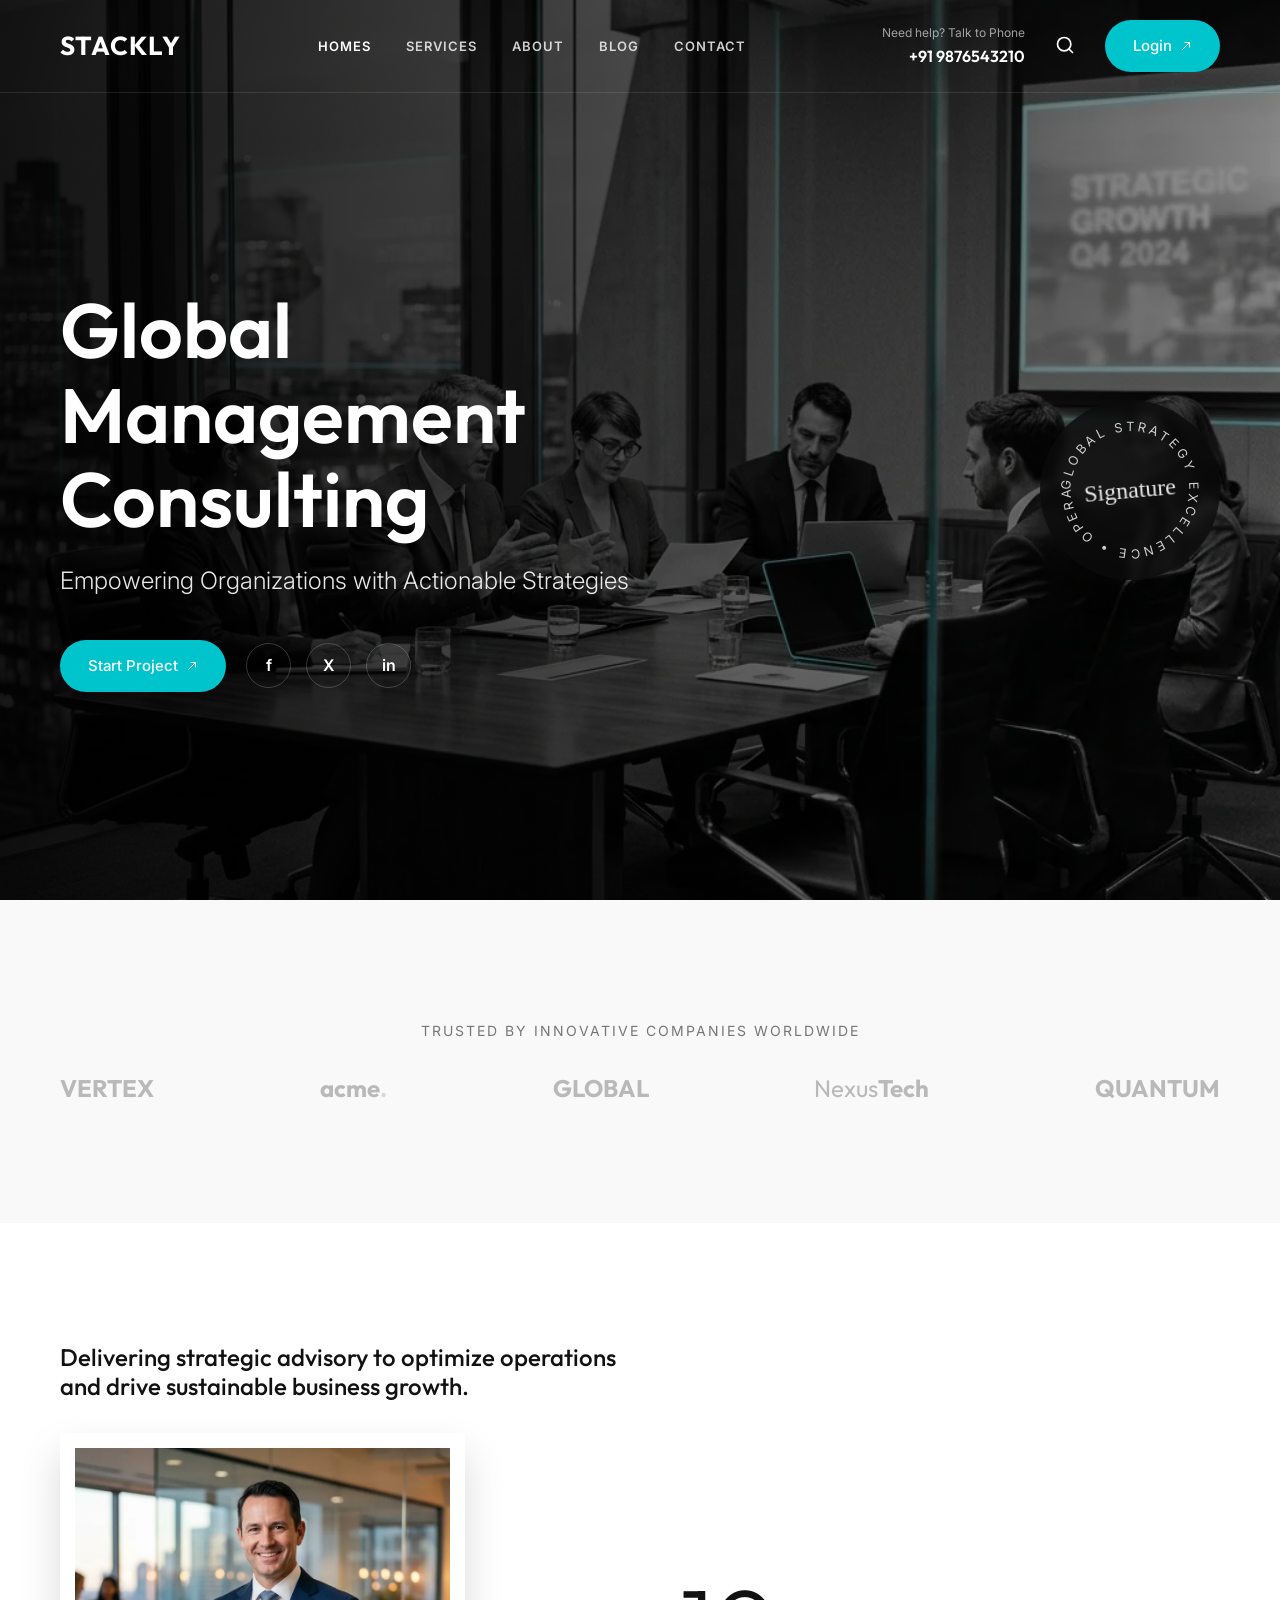
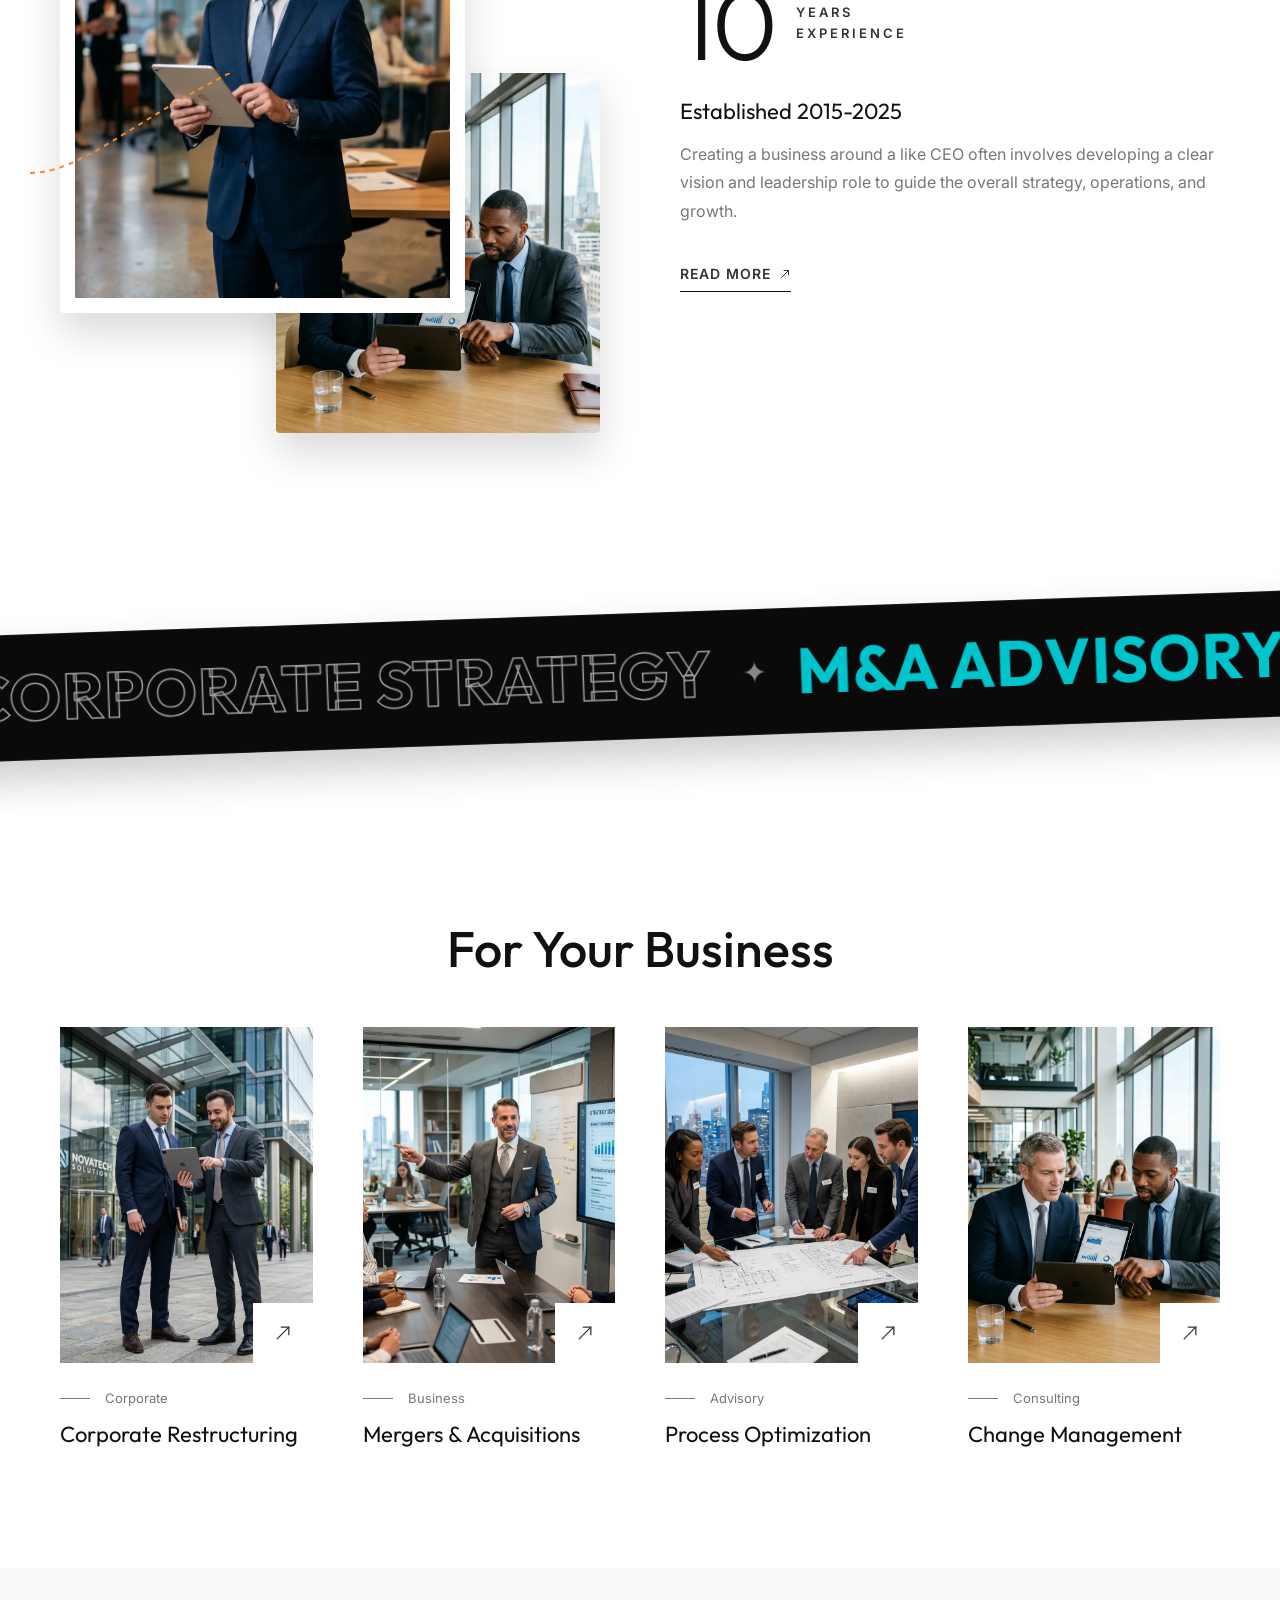
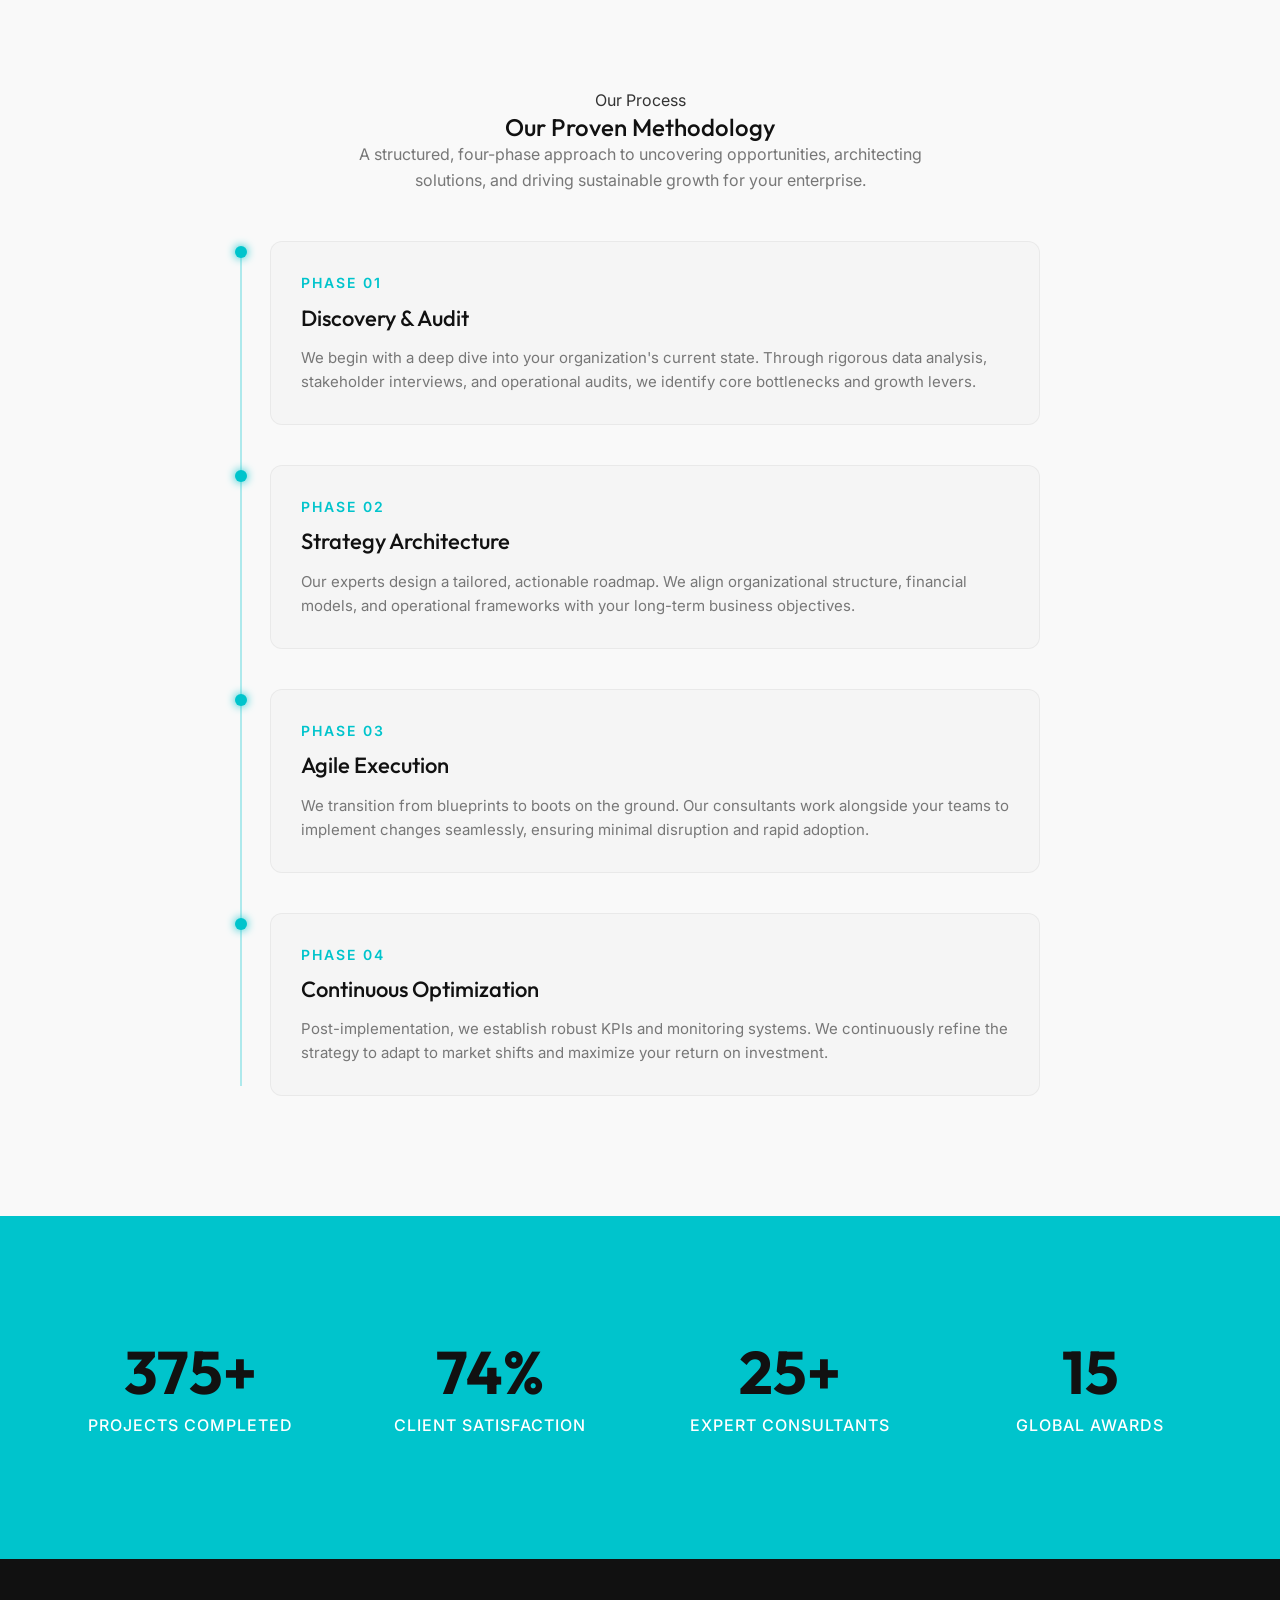
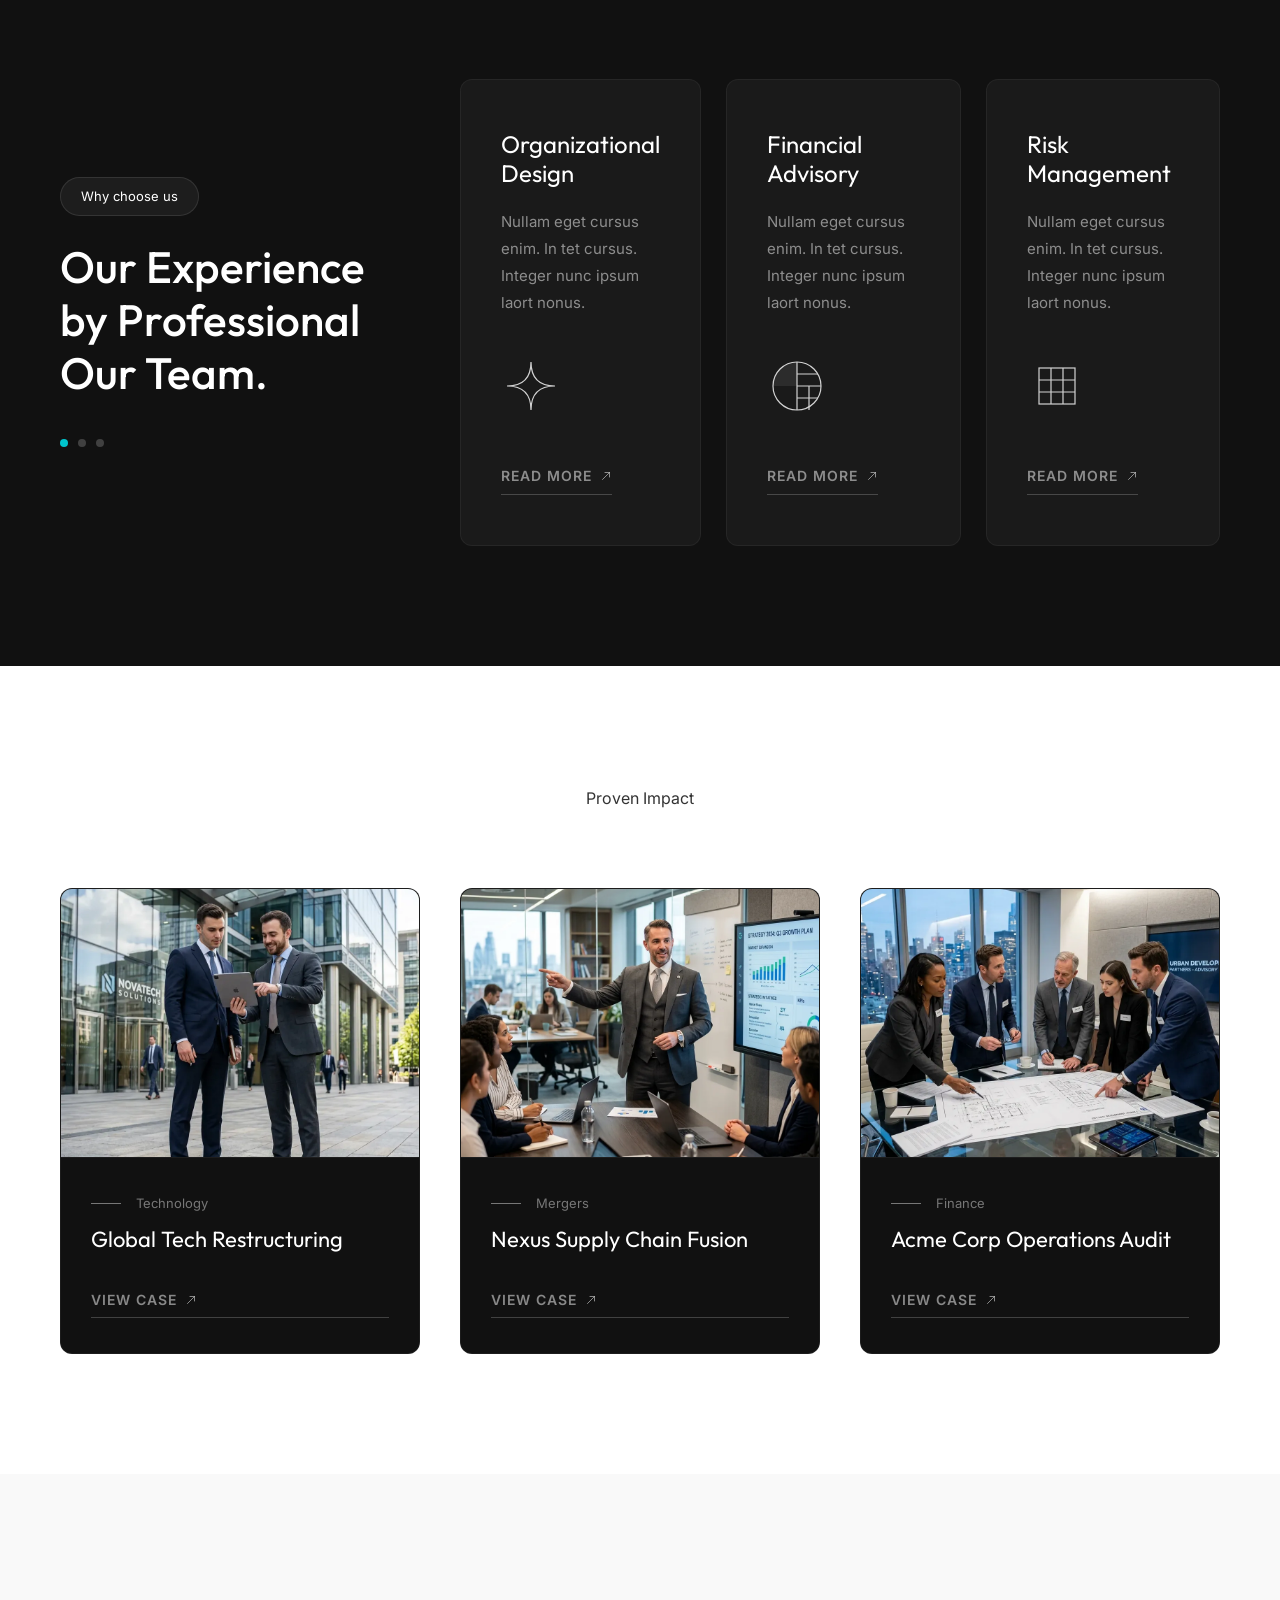
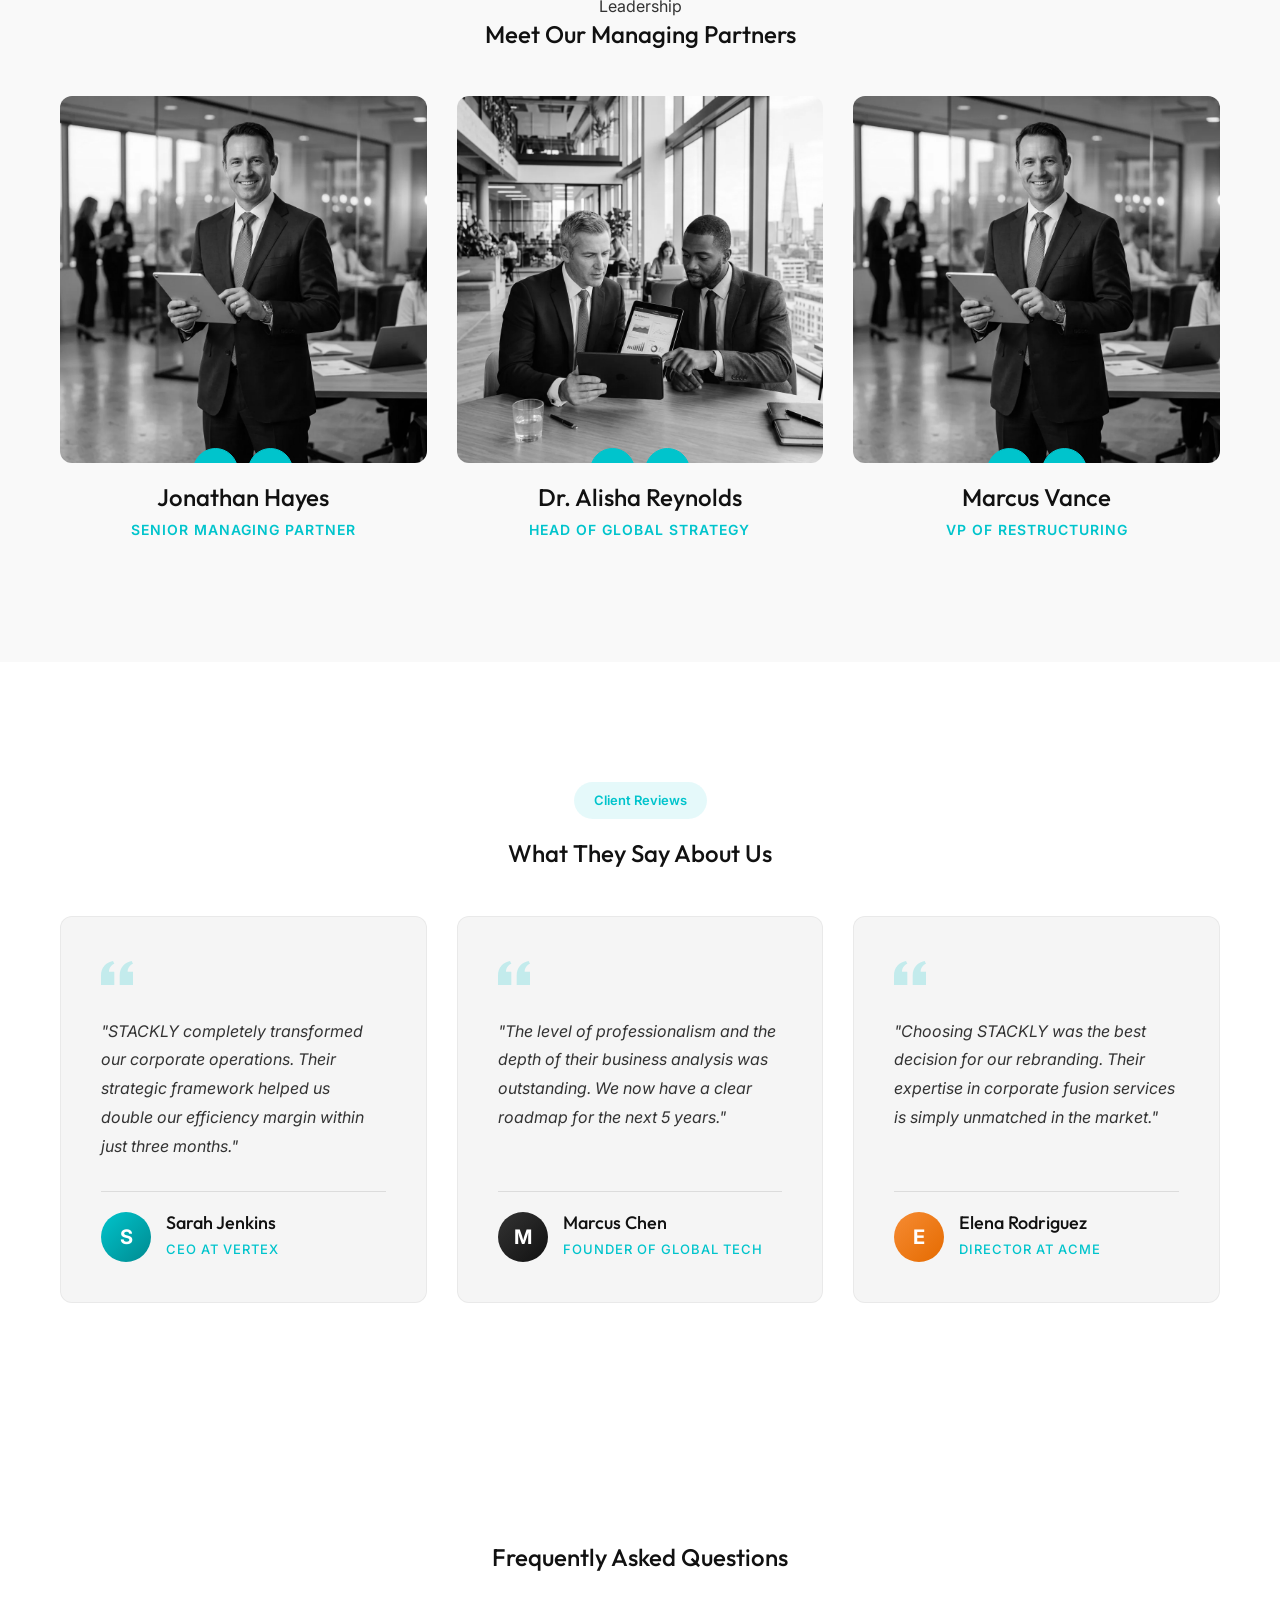
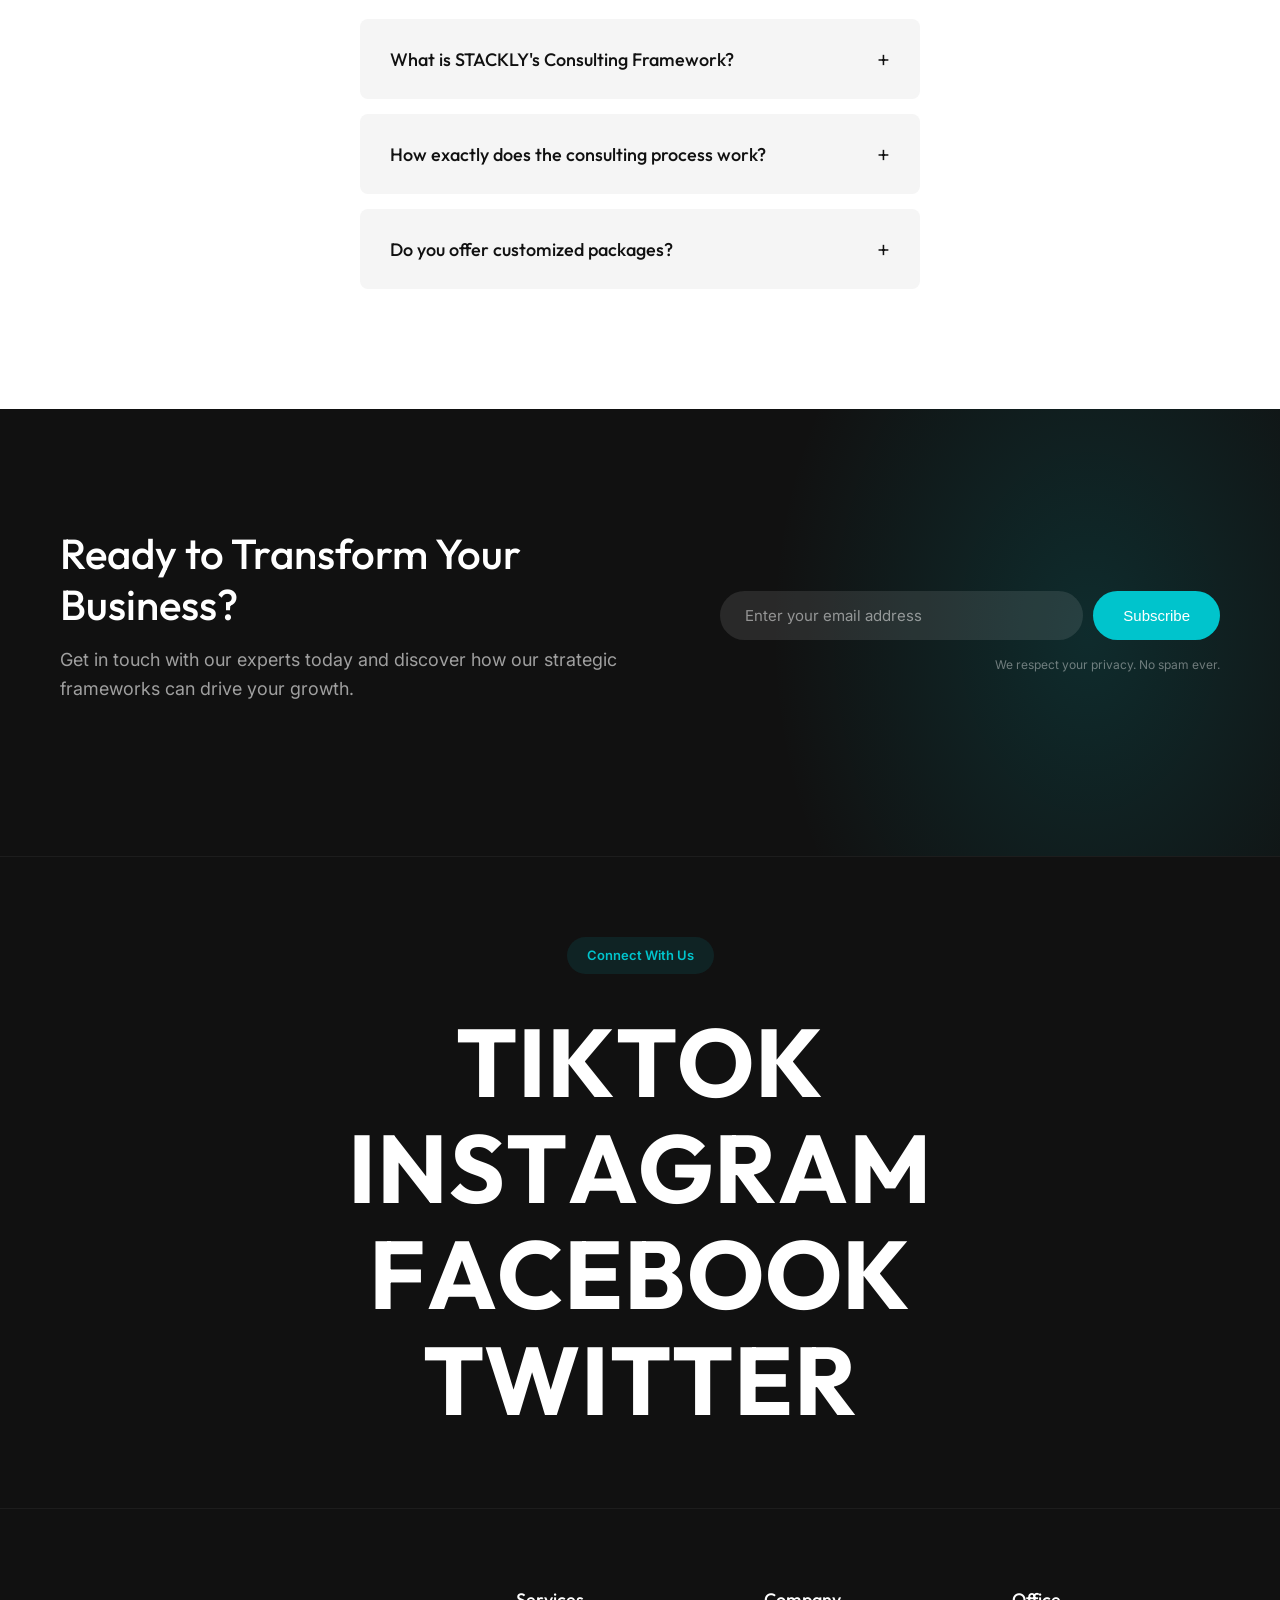
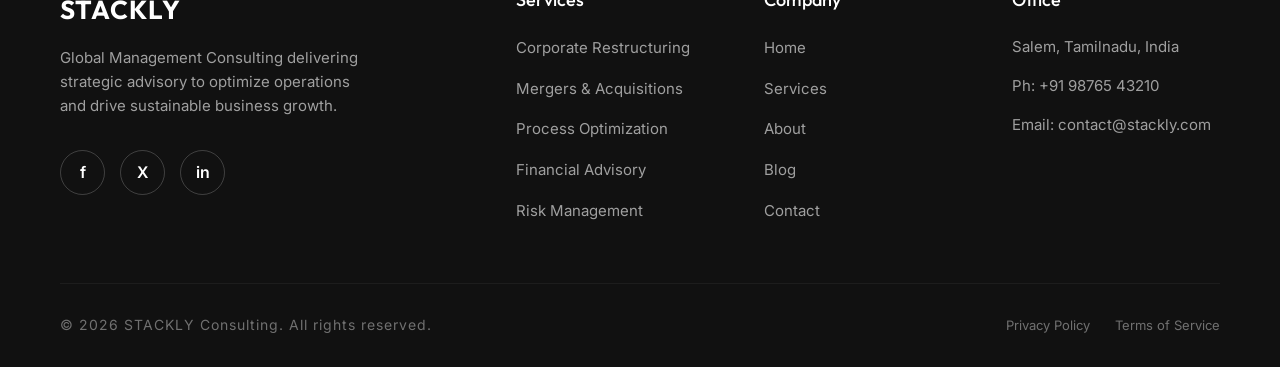
==== commit fcebe844: "Add files via upload" ====
--- a/index.html
+++ b/index.html
@@ -78,7 +78,7 @@
     <main>
         <!-- Home Section -->
         <section class="hero">
-            <div class="hero-bg" style="background-image: url('assets/images/hero_bg.png')"></div>
+            <div class="hero-bg" style="background-image: url('assets/images/hero_bg.webp')"></div>
             <div class="hero-overlay"></div>
             <div class="container hero-container">
                 <div class="hero-content">
@@ -125,8 +125,8 @@
                 <h2 class="section-title text-left mb-8 max-w-lg" data-aos="fade-up">Delivering strategic advisory to optimize operations and drive sustainable business growth.</h2>
                 <div class="about-grid">
                     <div class="about-images">
-                        <img src="assets/images/about_man.png" alt="Marketing Expert" class="img-1" data-aos="fade-right">
-                        <img src="assets/images/about_team.png" alt="Business Growth" class="img-2" data-aos="fade-up" data-aos-delay="200">
+                        <img src="assets/images/about_man.webp" alt="Marketing Expert" class="img-1" data-aos="fade-right">
+                        <img src="assets/images/about_team.webp" alt="Business Growth" class="img-2" data-aos="fade-up" data-aos-delay="200">
                         <div class="abstract-line">
                             <svg width="200" height="150" viewBox="0 0 200 150" fill="none" class="animated-path">
                                <path d="M0 100 C 50 100, 100 50, 200 0" stroke="#f68b33" stroke-width="2" stroke-dasharray="5 5"></path>
@@ -178,7 +178,7 @@
                 <div class="services-grid">
                     <div class="service-card" data-aos="fade-up" data-aos-delay="100">
                         <div class="img-wrapper">
-                            <img src="assets/images/service_1.png" alt="Fusion Corporate Services">
+                            <img src="assets/images/service_1.webp" alt="Fusion Corporate Services">
                             <div class="arrow-icon"><svg width="20" height="20" viewBox="0 0 24 24" fill="none" stroke="currentColor" stroke-width="1.5" stroke-linecap="round" stroke-linejoin="round"><line x1="5" y1="19" x2="19" y2="5"></line><polyline points="10 5 19 5 19 14"></polyline></svg></div>
                         </div>
                         <div class="service-info">
@@ -188,7 +188,7 @@
                     </div>
                     <div class="service-card" data-aos="fade-up" data-aos-delay="200">
                         <div class="img-wrapper">
-                            <img src="assets/images/service_2.png" alt="Pinnacle Edge Consulting">
+                            <img src="assets/images/service_2.webp" alt="Pinnacle Edge Consulting">
                             <div class="arrow-icon"><svg width="20" height="20" viewBox="0 0 24 24" fill="none" stroke="currentColor" stroke-width="1.5" stroke-linecap="round" stroke-linejoin="round"><line x1="5" y1="19" x2="19" y2="5"></line><polyline points="10 5 19 5 19 14"></polyline></svg></div>
                         </div>
                         <div class="service-info">
@@ -198,7 +198,7 @@
                     </div>
                     <div class="service-card" data-aos="fade-up" data-aos-delay="300">
                         <div class="img-wrapper">
-                            <img src="assets/images/service_3.png" alt="Nexus Advisory Group">
+                            <img src="assets/images/service_3.webp" alt="Nexus Advisory Group">
                             <div class="arrow-icon"><svg width="20" height="20" viewBox="0 0 24 24" fill="none" stroke="currentColor" stroke-width="1.5" stroke-linecap="round" stroke-linejoin="round"><line x1="5" y1="19" x2="19" y2="5"></line><polyline points="10 5 19 5 19 14"></polyline></svg></div>
                         </div>
                         <div class="service-info">
@@ -208,7 +208,7 @@
                     </div>
                     <div class="service-card" data-aos="fade-up" data-aos-delay="400">
                         <div class="img-wrapper">
-                            <img src="assets/images/about_team.png" alt="Infinity Strategies">
+                            <img src="assets/images/about_team.webp" alt="Infinity Strategies">
                             <!-- Note: reusing about_team image for 4th block -->
                             <div class="arrow-icon"><svg width="20" height="20" viewBox="0 0 24 24" fill="none" stroke="currentColor" stroke-width="1.5" stroke-linecap="round" stroke-linejoin="round"><line x1="5" y1="19" x2="19" y2="5"></line><polyline points="10 5 19 5 19 14"></polyline></svg></div>
                         </div>
@@ -351,7 +351,7 @@
                 <div class="case-grid">
                     <div class="case-card" data-aos="fade-up" data-aos-delay="0">
                         <div class="case-img">
-                            <img src="assets/images/service_1.png" alt="Tech Restructuring">
+                            <img src="assets/images/service_1.webp" alt="Tech Restructuring">
                             <div class="case-overlay">
                                 <span class="case-stat">+35%</span>
                                 <span class="case-stat-label">Operational Efficiency</span>
@@ -365,7 +365,7 @@
                     </div>
                     <div class="case-card" data-aos="fade-up" data-aos-delay="100">
                         <div class="case-img">
-                            <img src="assets/images/service_2.png" alt="Mergers">
+                            <img src="assets/images/service_2.webp" alt="Mergers">
                             <div class="case-overlay">
                                 <span class="case-stat">$40M</span>
                                 <span class="case-stat-label">Acquisition Value</span>
@@ -379,7 +379,7 @@
                     </div>
                     <div class="case-card" data-aos="fade-up" data-aos-delay="200">
                         <div class="case-img">
-                            <img src="assets/images/service_3.png" alt="Optimization">
+                            <img src="assets/images/service_3.webp" alt="Optimization">
                             <div class="case-overlay">
                                 <span class="case-stat">50%</span>
                                 <span class="case-stat-label">Burn Rate Reduction</span>
@@ -405,7 +405,7 @@
                 <div class="team-grid">
                     <div class="team-card" data-aos="fade-up" data-aos-delay="0">
                         <div class="team-img">
-                            <img src="assets/images/about_man.png" alt="Jonathan Hayes">
+                            <img src="assets/images/about_man.webp" alt="Jonathan Hayes">
                             <div class="team-social">
                                 <a href="404.html" class="social-icon">in</a>
                                 <a href="404.html" class="social-icon">X</a>
@@ -418,7 +418,7 @@
                     </div>
                     <div class="team-card" data-aos="fade-up" data-aos-delay="100">
                         <div class="team-img">
-                            <img src="assets/images/about_team.png" alt="Dr. Alisha Reynolds">
+                            <img src="assets/images/about_team.webp" alt="Dr. Alisha Reynolds">
                             <div class="team-social">
                                 <a href="404.html" class="social-icon">in</a>
                                 <a href="404.html" class="social-icon">X</a>
@@ -431,7 +431,7 @@
                     </div>
                     <div class="team-card" data-aos="fade-up" data-aos-delay="200">
                         <div class="team-img">
-                            <img src="assets/images/about_man.png" alt="Marcus Vance">
+                            <img src="assets/images/about_man.webp" alt="Marcus Vance">
                             <!-- Reusing image due to quota constraint -->
                             <div class="team-social">
                                 <a href="404.html" class="social-icon">in</a>
--- a/assets/css/style.css
+++ b/assets/css/style.css
@@ -147,9 +147,23 @@
 .hero-badge { margin-top: 60px; }
 @media (min-width: 992px) { .hero-badge { margin-top: 0; transform: translateY(80px); } }
 .badge-circle { position: relative; width: 180px; height: 180px; background: rgba(10,10,10,0.8); backdrop-filter: blur(5px); border-radius: 50%; display:flex; justify-content:center; align-items:center; box-shadow: 0 10px 30px rgba(0,0,0,0.3);}
-.rotating-text { animation: rotate 20s linear infinite; transform-origin: center; transform-box: fill-box;}
-.rotating-text text { fill: #ccc; font-size: 11px; font-family: var(--font-sans); letter-spacing: 2.5px; text-transform: uppercase;}
-@keyframes rotate { 100% { transform: rotate(360deg); } }
+.rotating-text { 
+    animation: rotate 20s linear infinite; 
+    transform-origin: center; 
+    transform-box: fill-box;
+    will-change: transform;
+}
+.rotating-text text { 
+    fill: #ccc; 
+    font-size: 8px; /* Slightly smaller to prevent overlap */
+    font-family: var(--font-sans); 
+    letter-spacing: 2px; 
+    text-transform: uppercase;
+}
+@keyframes rotate { 
+    from { transform: rotate(0deg); }
+    to { transform: rotate(360deg); } 
+}
 .signature { position: absolute; font-family: 'Times New Roman', cursive; color: var(--white); font-size: 24px; transform: rotate(-5deg); opacity: 0.9;}
 
 /* About Section */
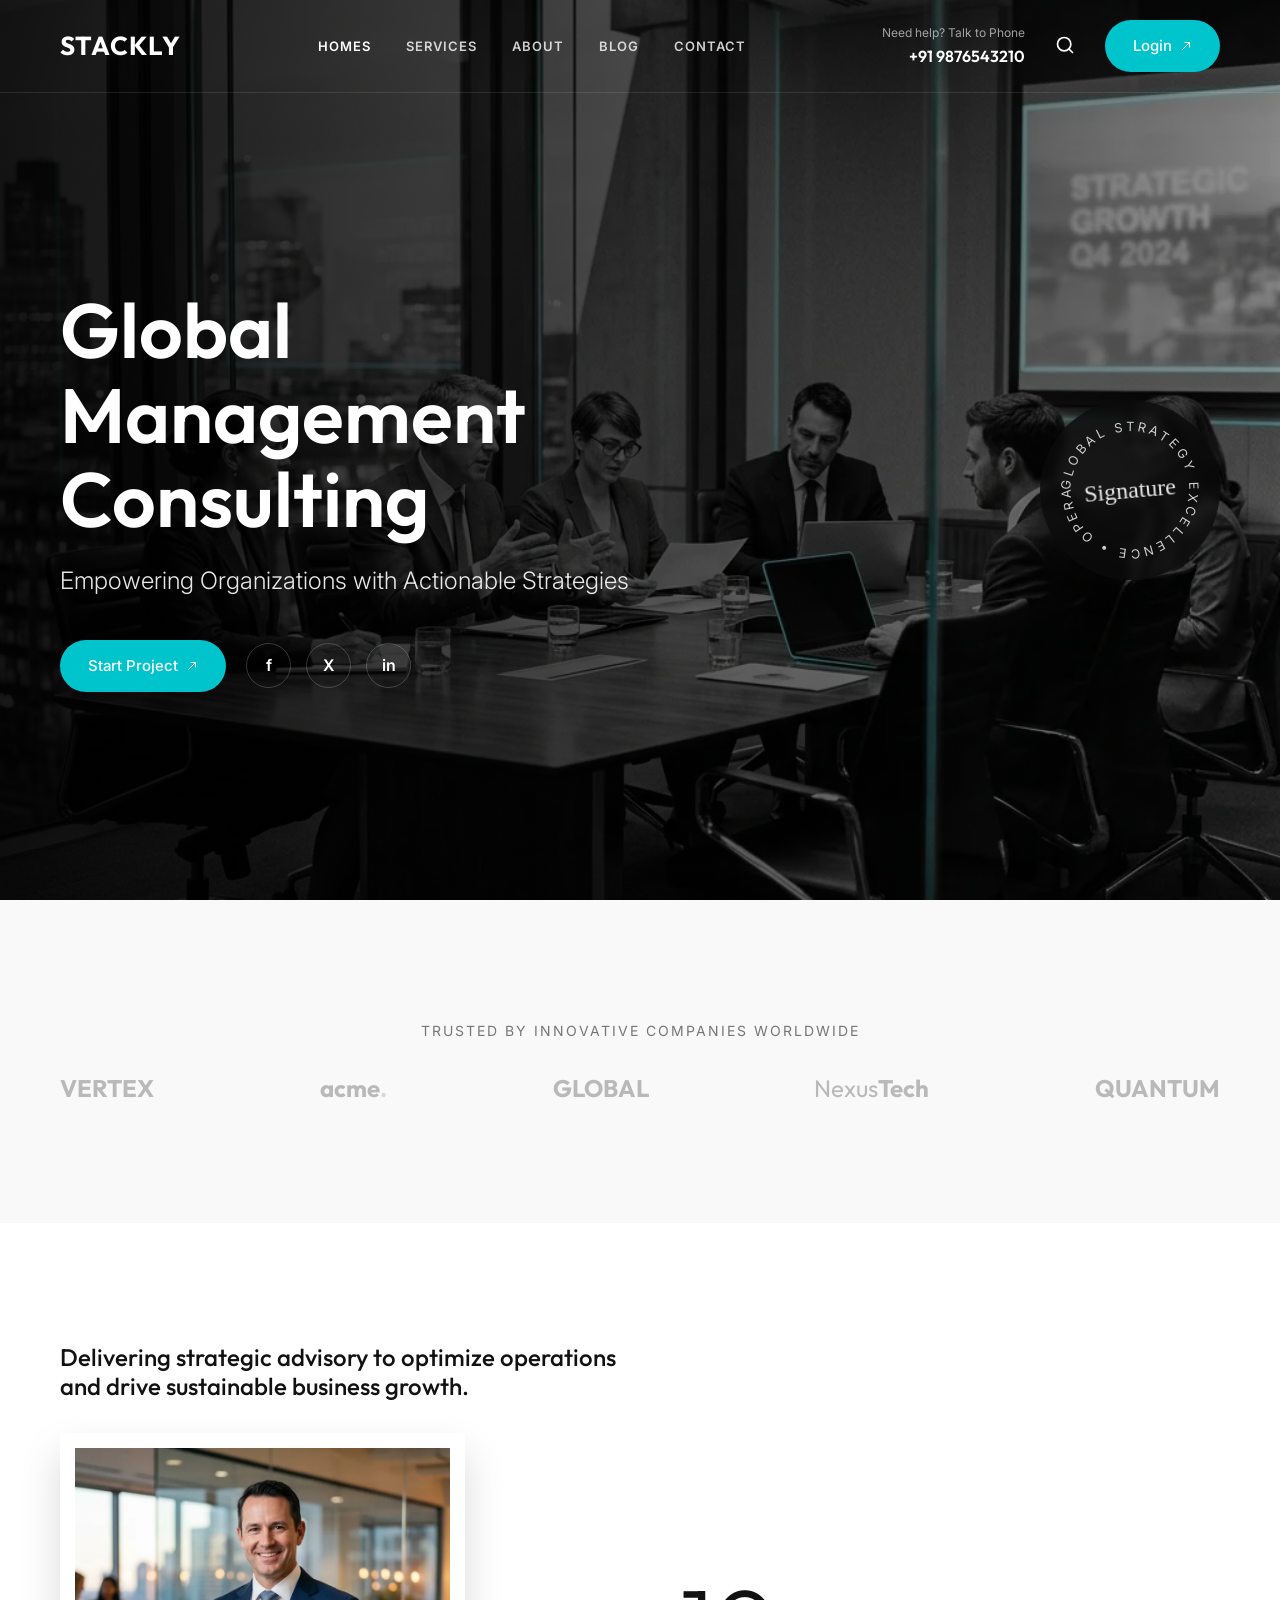
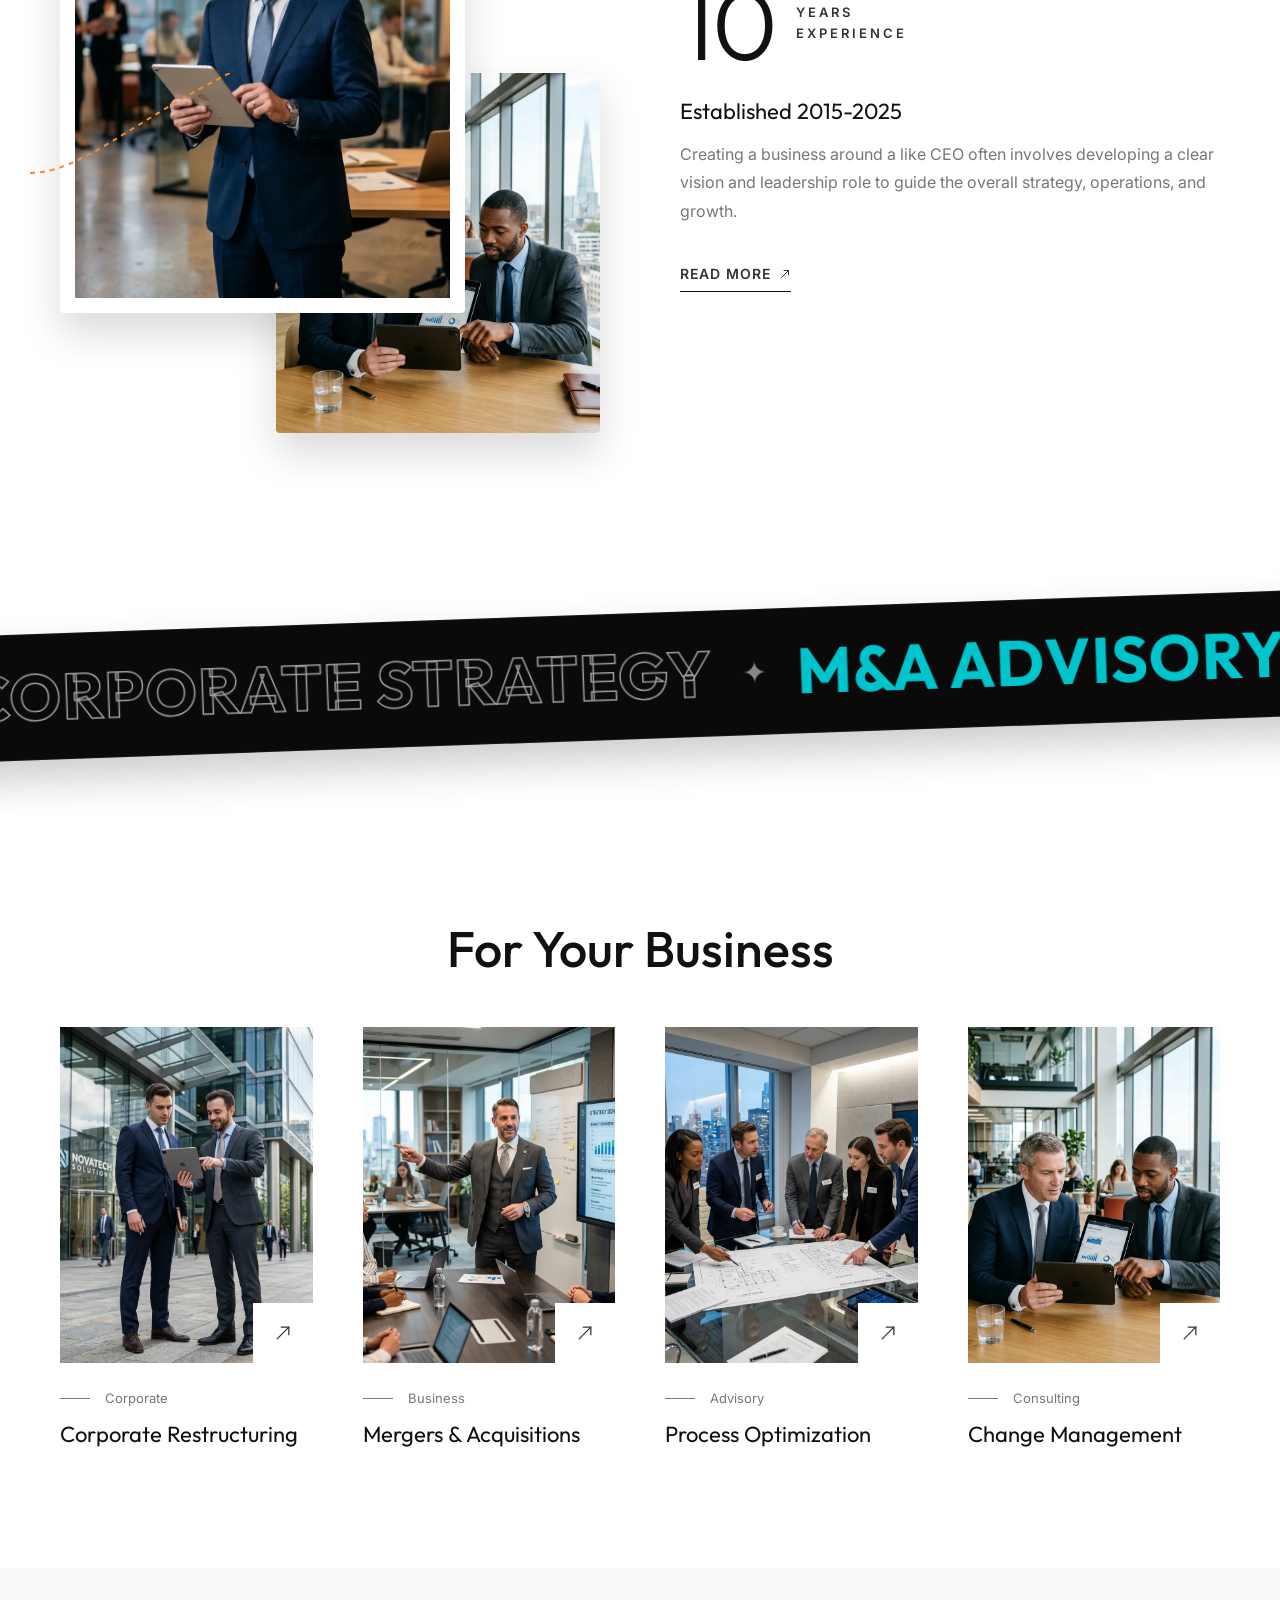
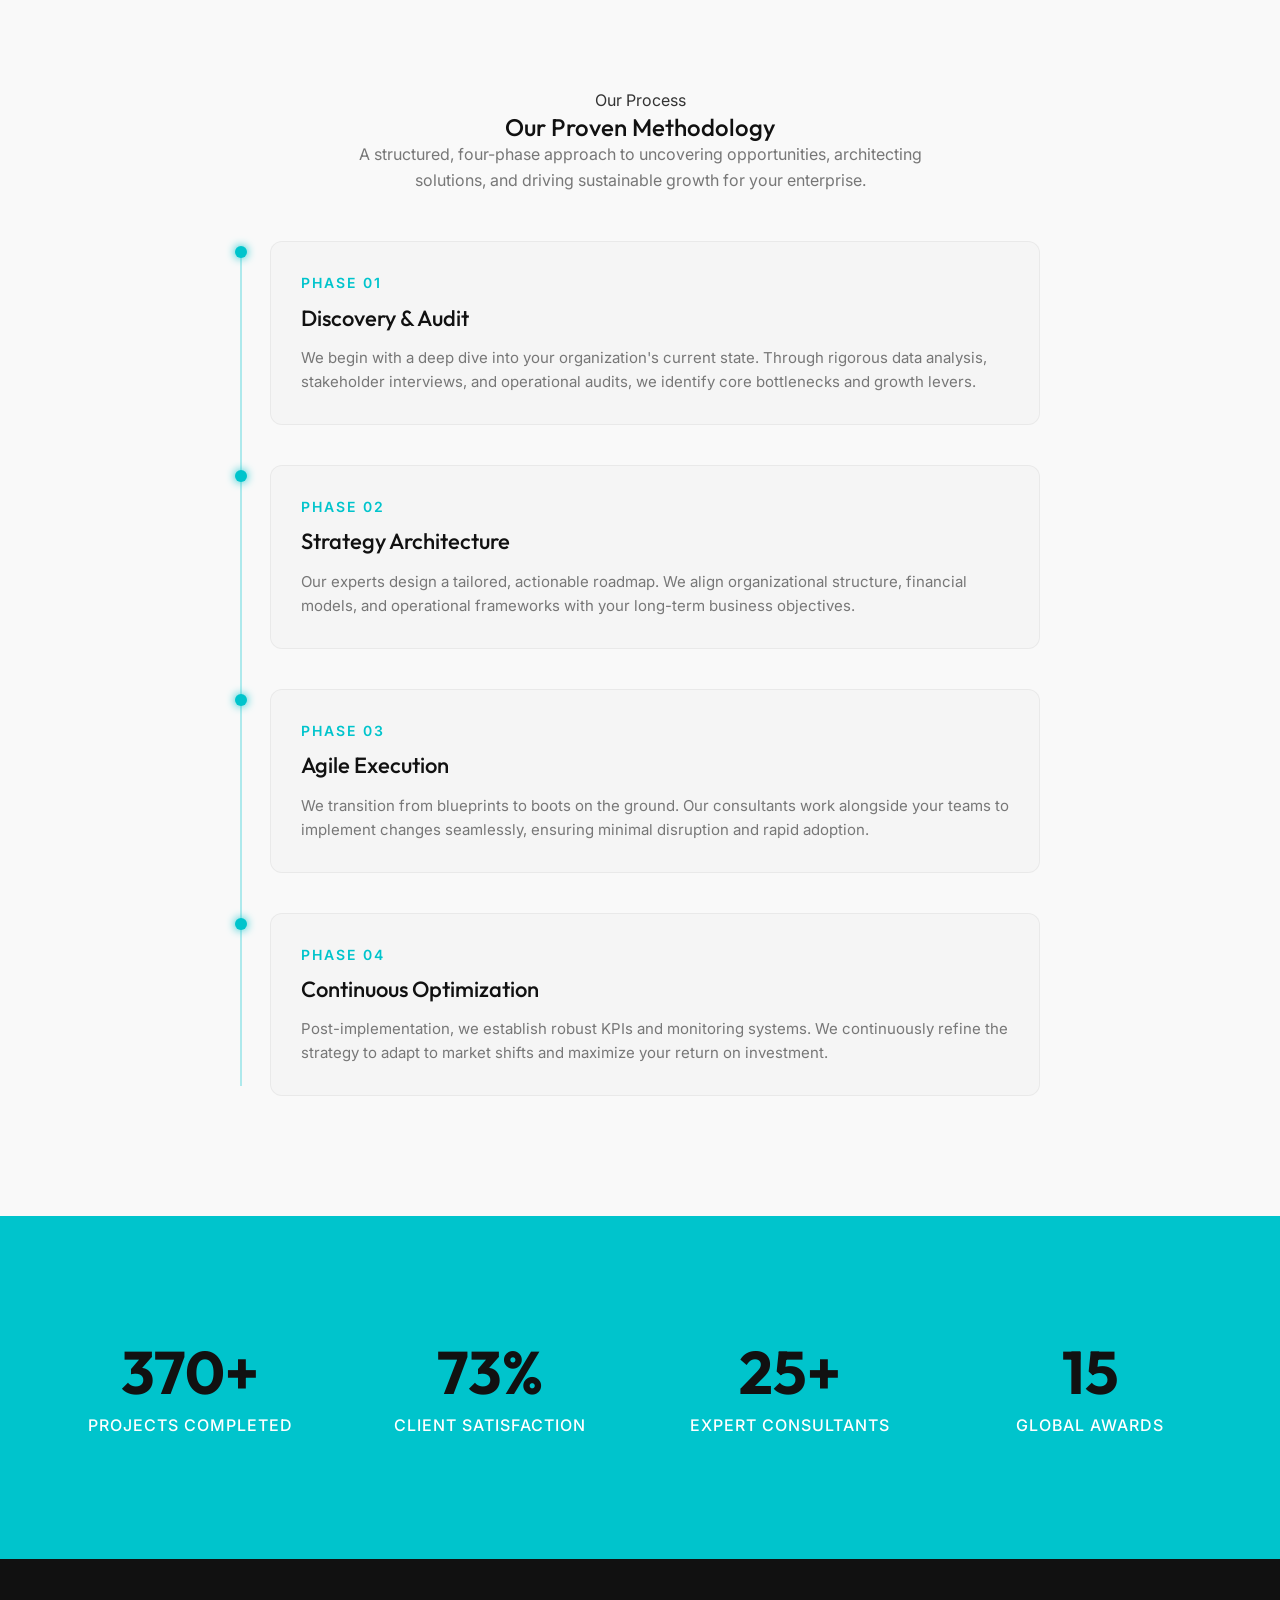
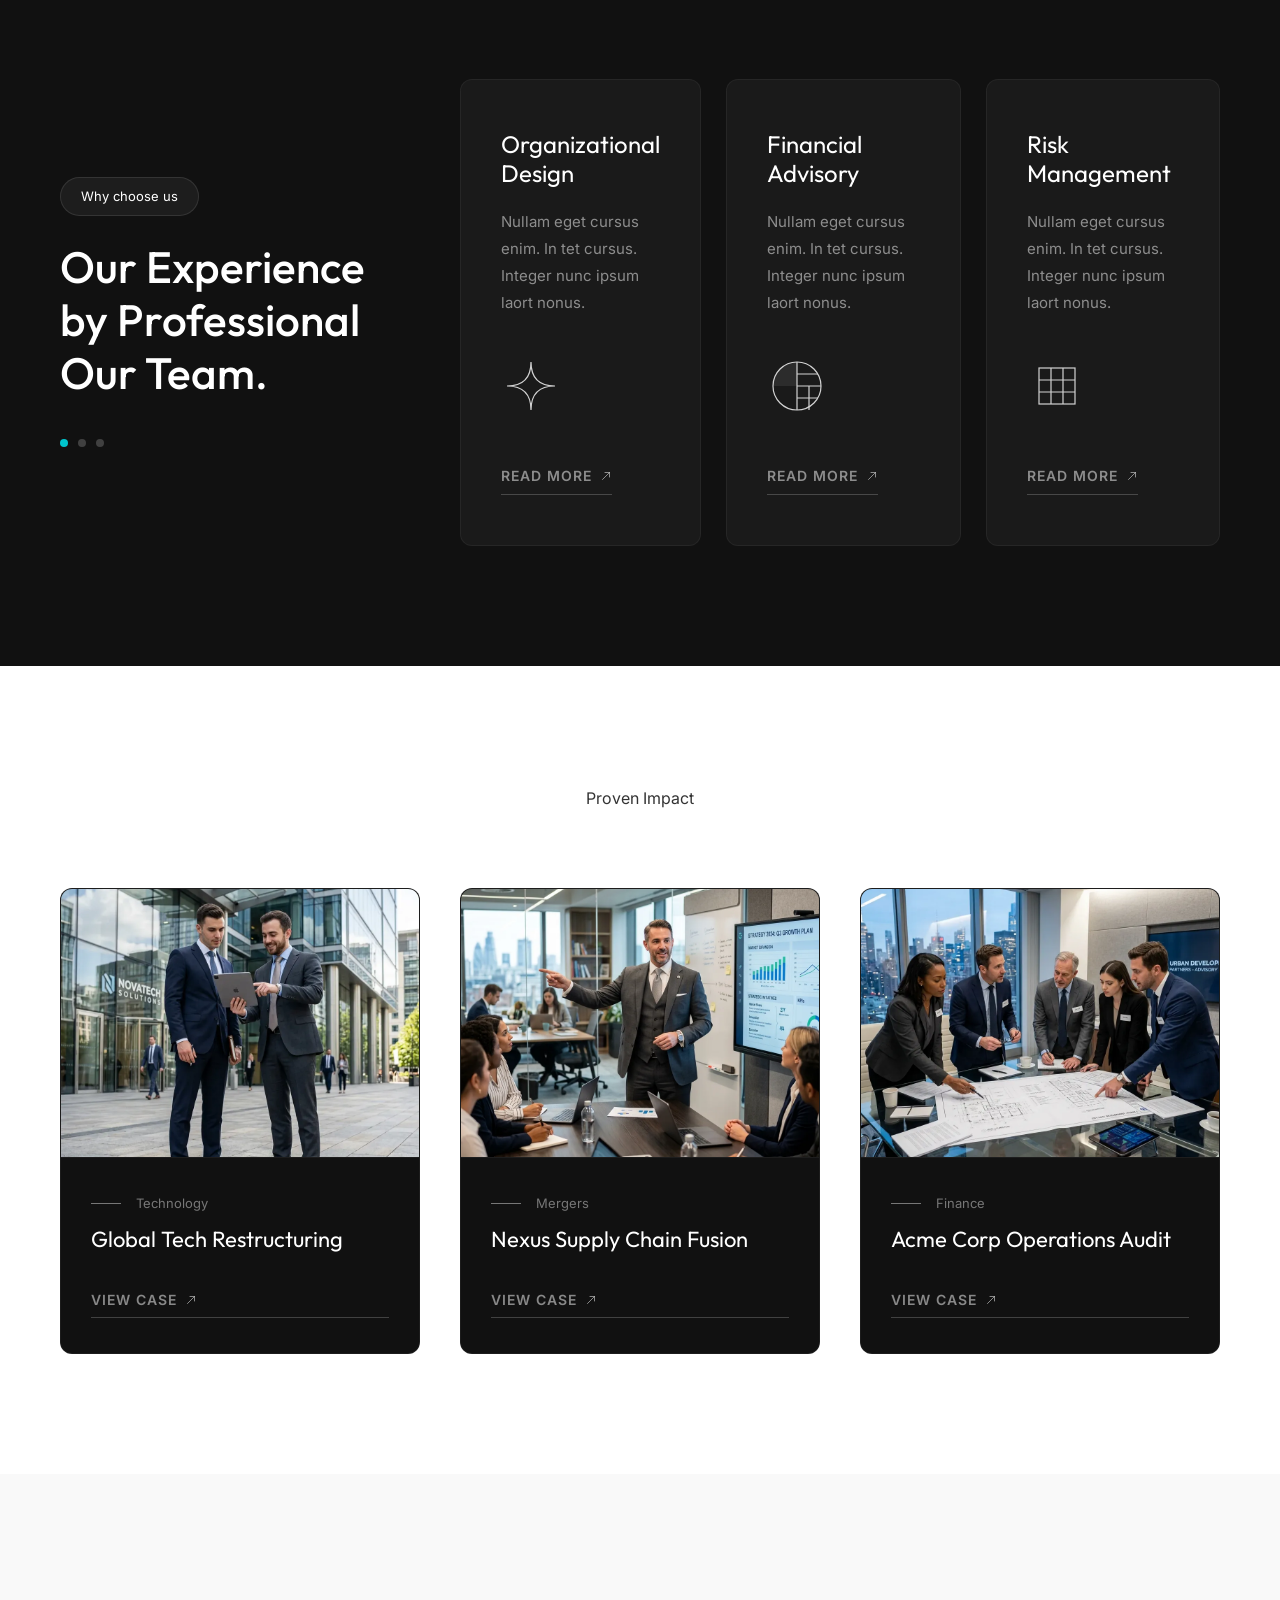
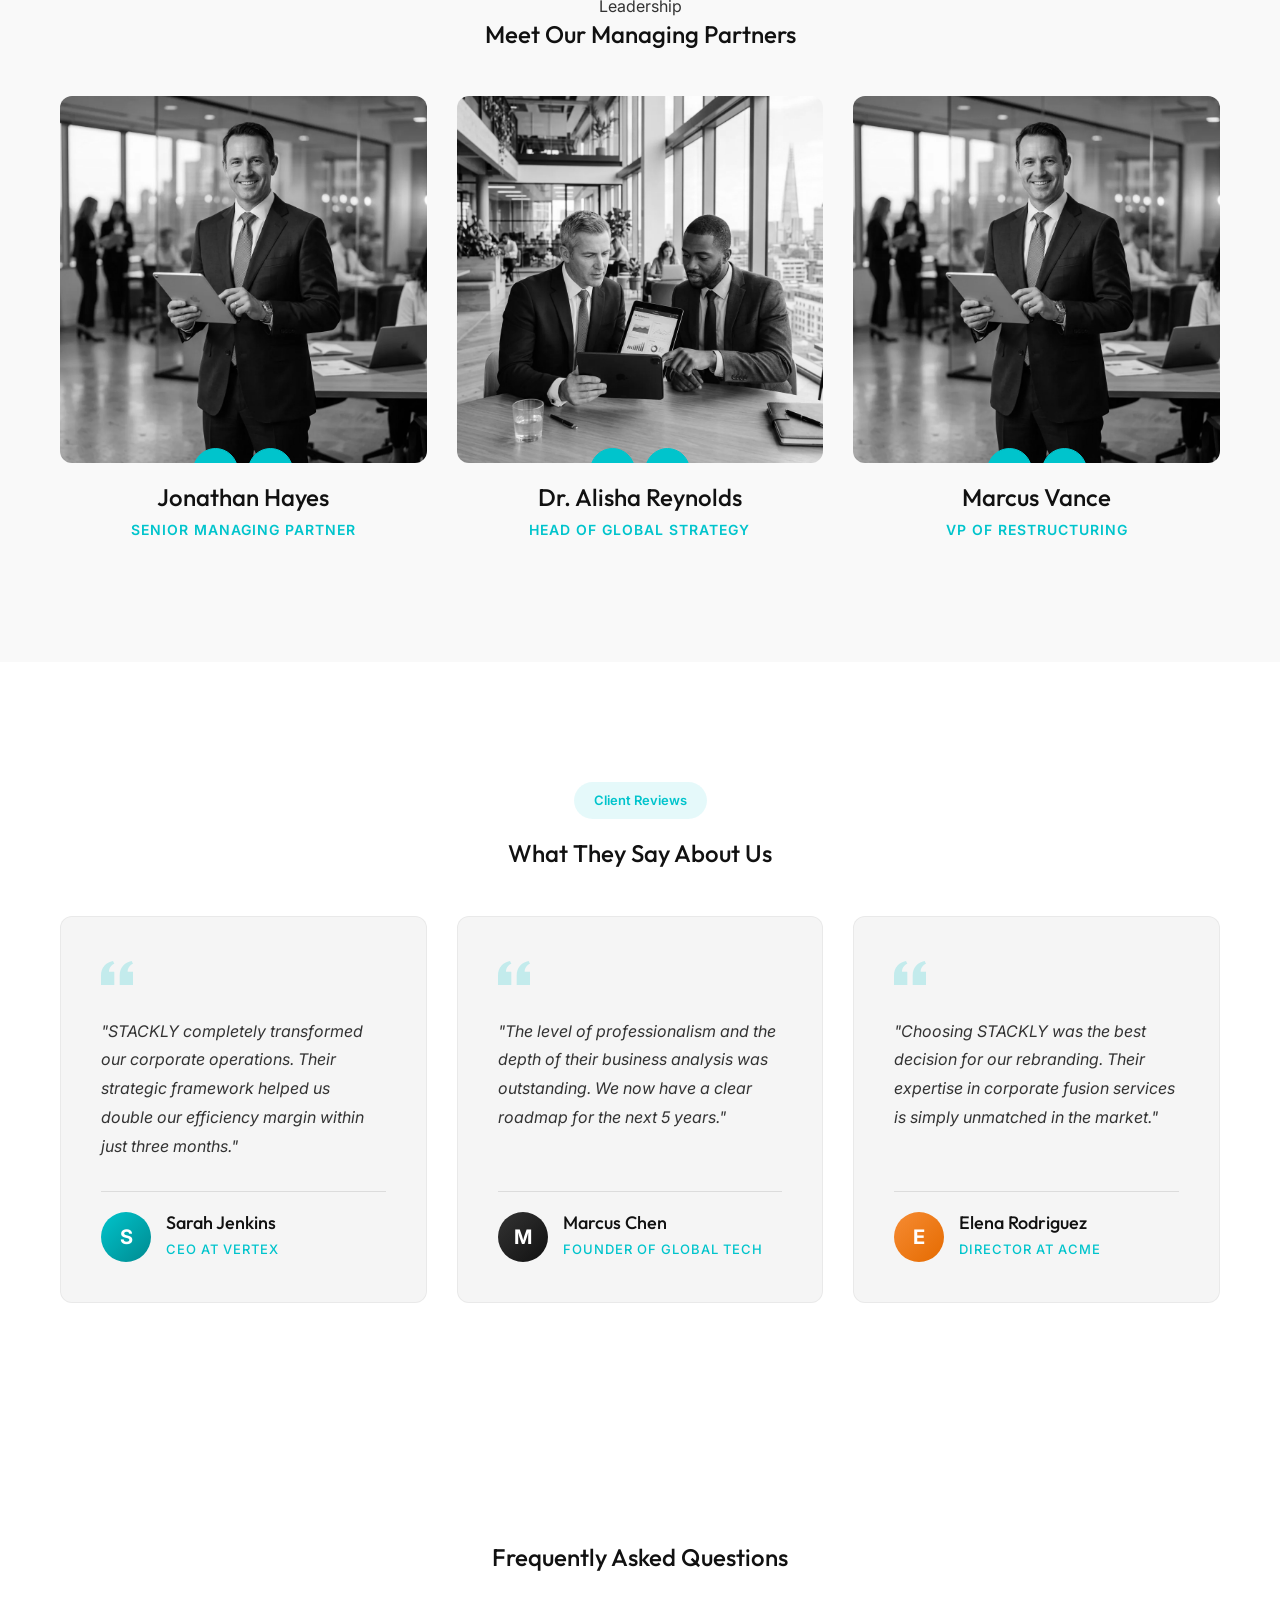
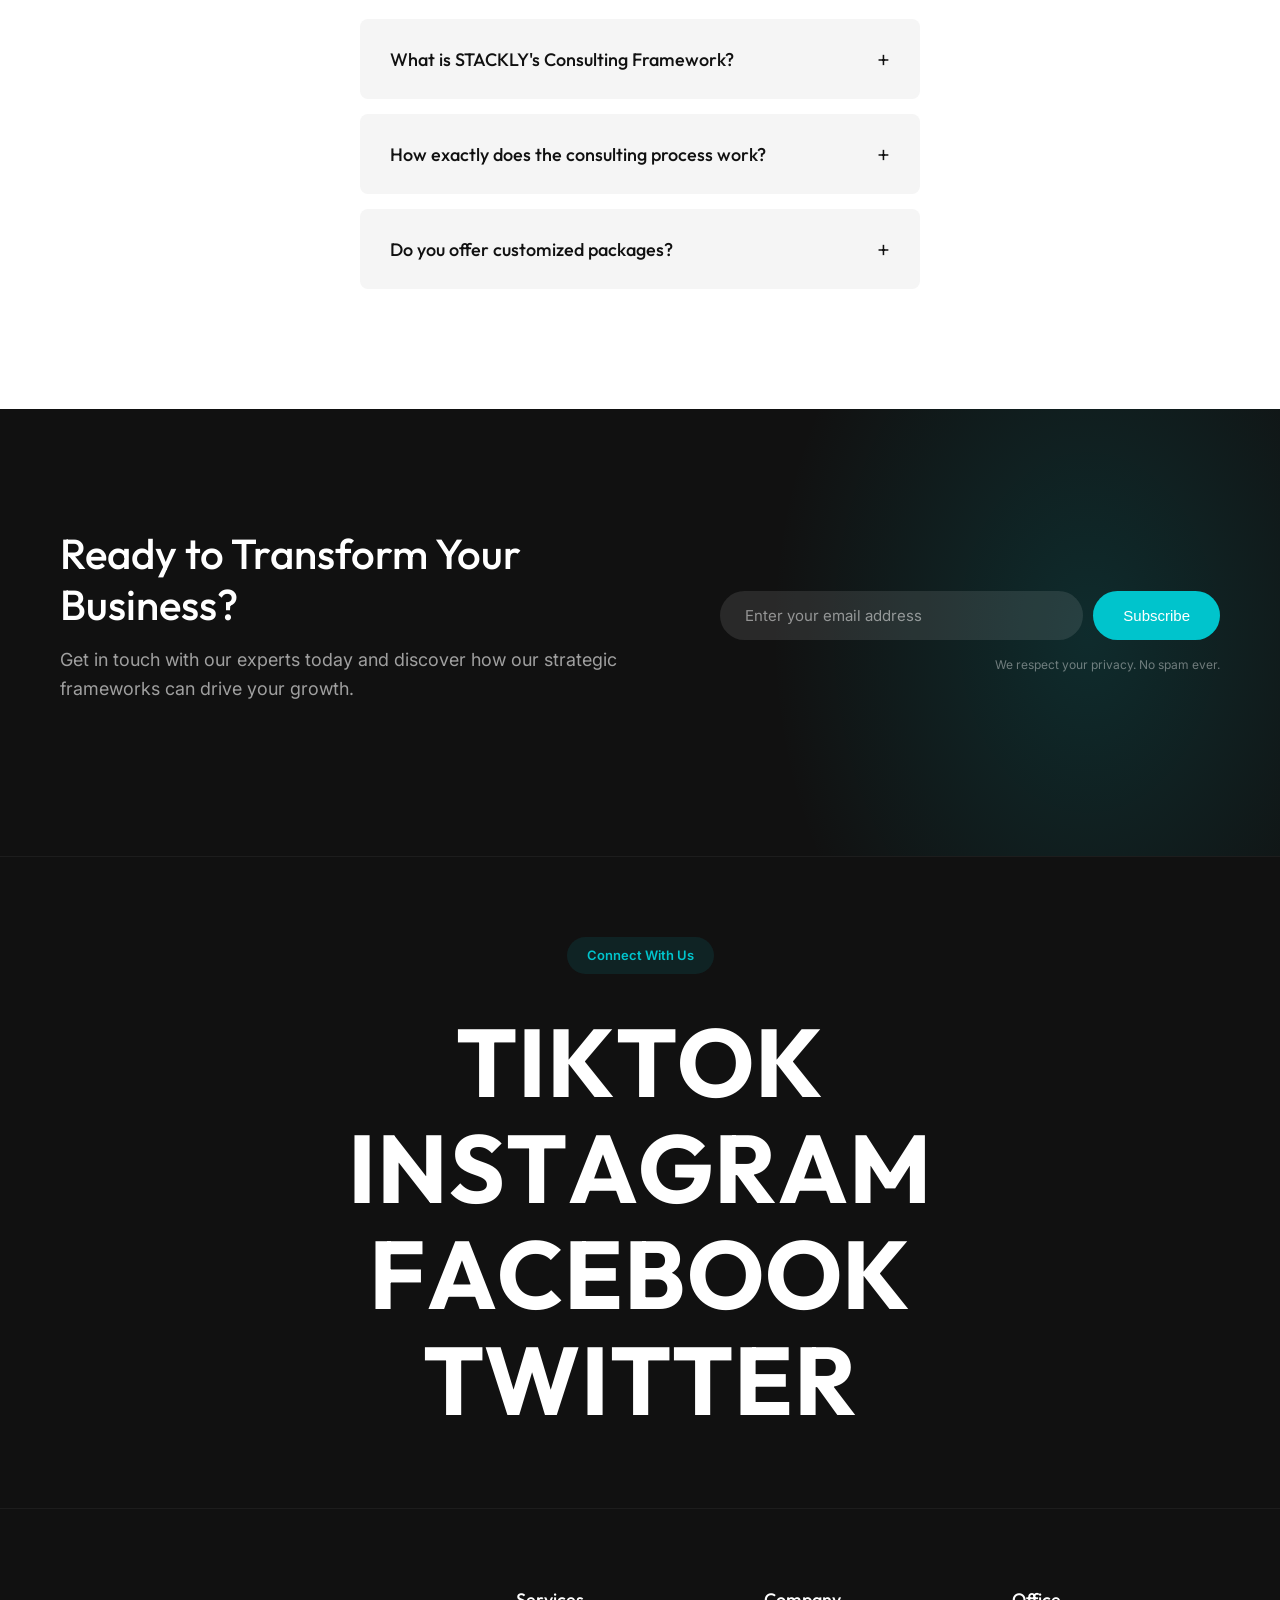
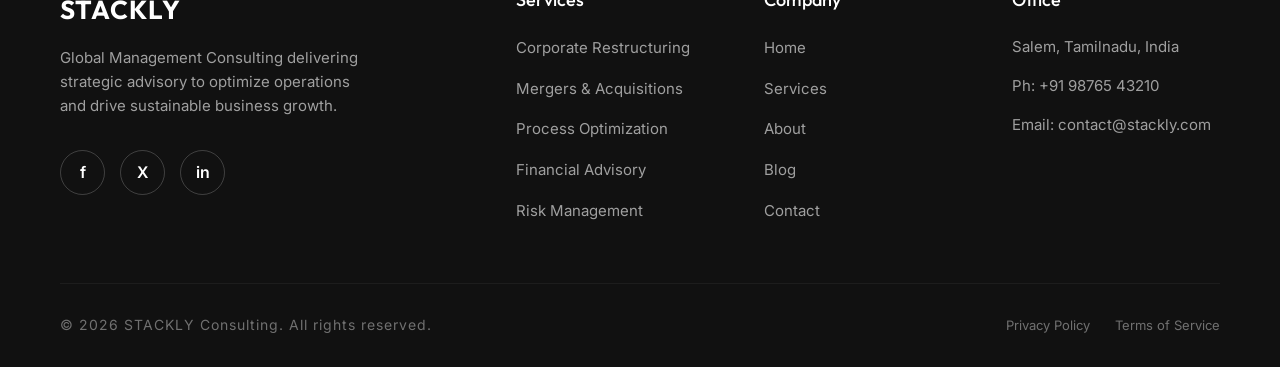
==== commit 759bbd4a: "Add files via upload" ====
--- a/index.html
+++ b/index.html
@@ -3,7 +3,7 @@
 <head>
     <meta charset="UTF-8">
     <meta name="viewport" content="width=device-width, initial-scale=1.0">
-    <title>STACKLY - Global Management Consulting</title>
+    <title>STACKLY - Consulting</title>
     <meta name="description" content="STACKLY Consulting - Delivering strategic advisory to optimize operations and drive sustainable business growth.">
     <link rel="preconnect" href="https://fonts.googleapis.com">
     <link rel="preconnect" href="https://fonts.gstatic.com" crossorigin>
